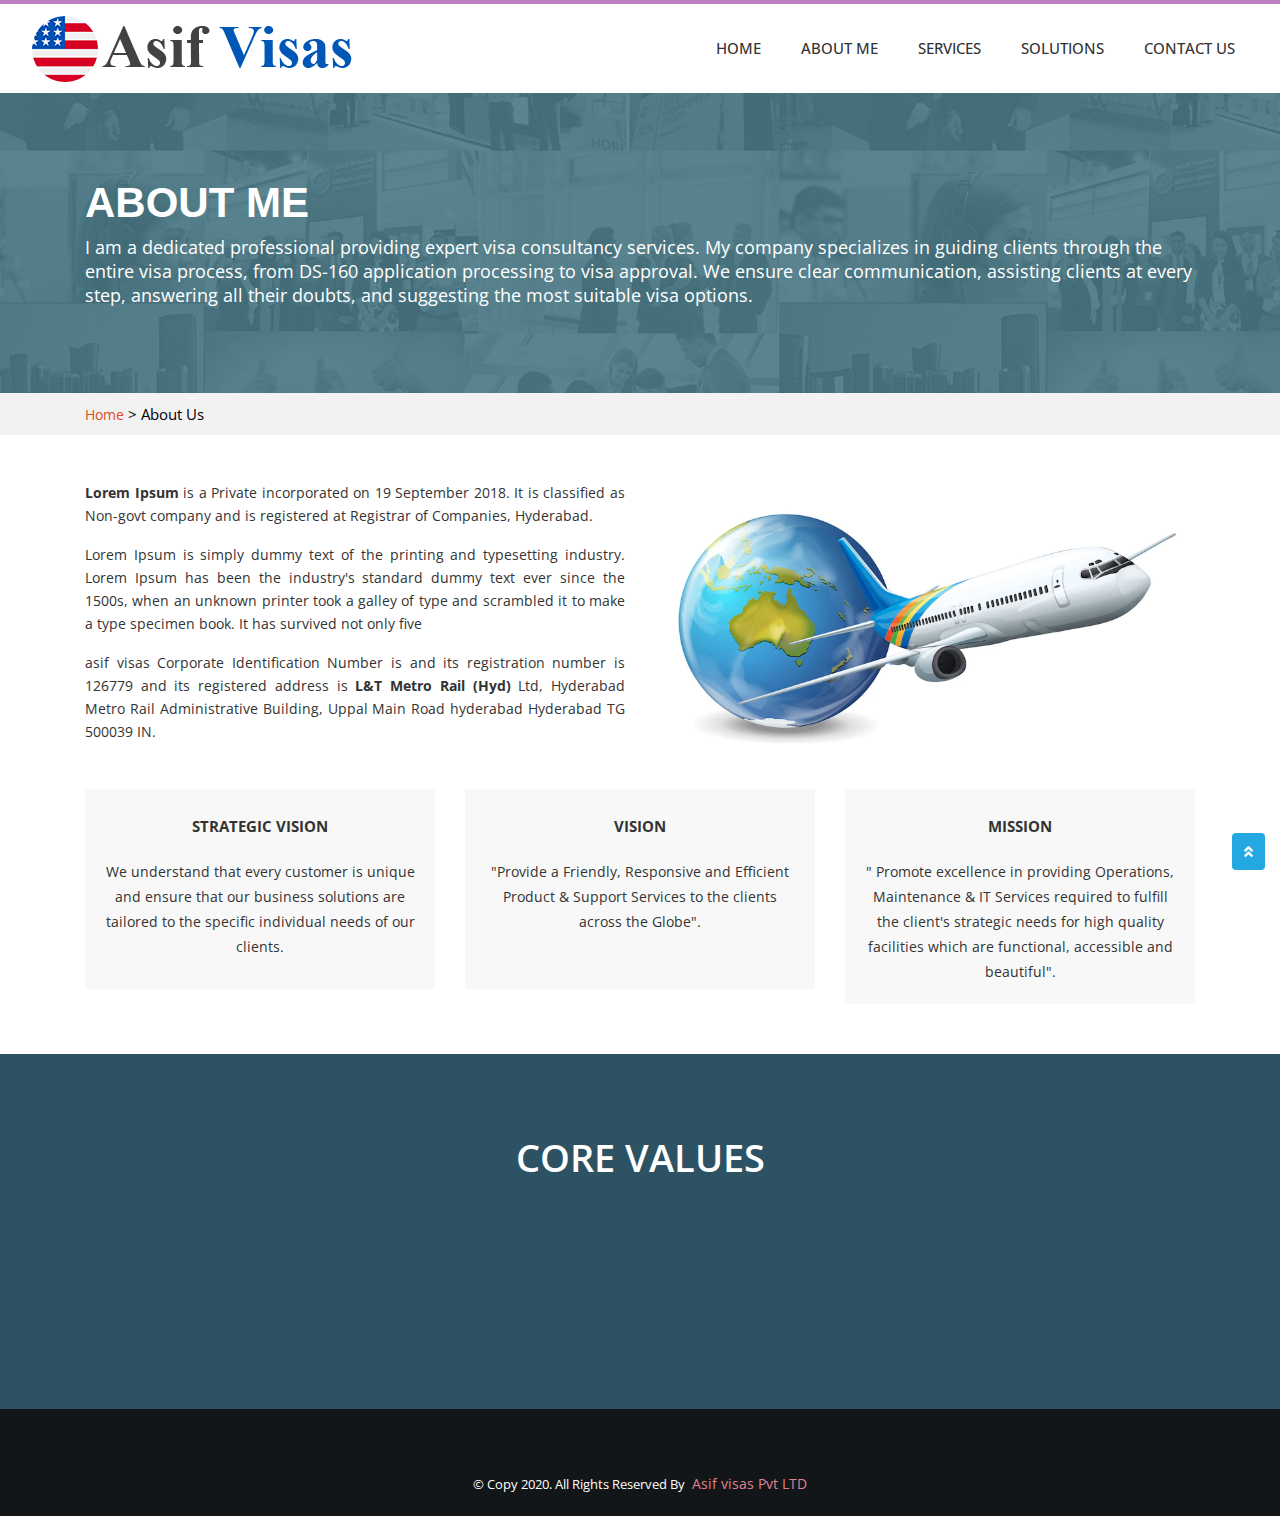
==== aboutus.html @ 4bc48db0 "asif website changes" ====
﻿<!DOCTYPE html >
<html >
<head>
<meta http-equiv="Content-Type" content="text/html; charset=utf-8" />
    <meta name="viewport" content="width=device-width, maximum-scale=1, initial-scale=1, user-scalable=0">
    <meta name="keywords" content="">
    <meta name="description" content="">
    <title>Asif Visas Pvt LTD </title>
    <!--Favicon-->
    <link rel="shortcut icon" href="images/favicon.ico" type="image/x-icon">
    <link rel="icon" href="images/favicon.ico" type="image/x-icon">
    <!--Google Font-->

    <link href="https://fonts.googleapis.com/css?family=Open+Sans" rel="stylesheet">
    <!--Bootstrap CSS-->
    <link rel="stylesheet" type="text/css" href="css/bootstrap.css">
    <!--Owl Carousel CSS-->
    <link rel="stylesheet" type="text/css" href="css/owl.carousel.min.css">
    <!--Slick CSS-->
    <link rel="stylesheet" type="text/css" href="css/slick.css">
    <!--Animation CSS-->
    <link rel="stylesheet" type="text/css" href="css/animate.css">
    <!--Font Awesome CSS-->
    <link rel="stylesheet" type="text/css" href="css/fontawesome-all.min.css">
    <!--Main CSS-->
    <link rel="stylesheet" type="text/css" href="css/style.css">
    <!--Responsive CSS-->
    <link rel="stylesheet" type="text/css" href="css/responsive.css">
    
    
    <link rel="stylesheet" type="text/css" href="owl-carousel/owl.carousel.css">
     <link rel="stylesheet" type="text/css" href="owl-carousel/owl.theme.css">
     <link rel="stylesheet" type="text/css" href="owl-carousel/owl.transitions.css">
    <style>
	#header {
    position: static;
    background-color: #37555f;
    
}
.main_navbar{
	 position: static;
	 margin-top:0px;
}
	</style>
    
</head>

<body>
<div class="floating-wpp"></div>
<div id="body-wrapper"><div id="top"></div>
        <!--Start Header-->
        <header id="header">
           
            <!--Start Main Menu-->
            <div class="main_navbar">   
            <!-- MAIN NAVBAR -->
                <nav class="navbar navbar-expand-lg  navbar-dark">
                    <div class="container-fluid">
                        <a class="navbar-brand logo-sticky font-600" href="index.html"><img src="images/logo.png" alt="Shellinfo Global Digital" /></a>
                        <button class="navbar-toggler collapsed" data-toggle="collapse" data-target="#navbarNav" aria-expanded="false"><span class="navbar-toggler-icon"></span></button>
                        <div class="navbar-collapse collapse" id="navbarNav" style="">
                            <ul class="navbar-nav ml-auto" id="nav">
                                <li class="nav-item">
                                       <a class="nav-link js-scroll-trigger " href="index.html">Home</a>
                                   </li>
                                   <li class="nav-item">
                                    <a class="nav-link js-scroll-trigger" href="aboutus.html">About Me</a>
                                    </li>
                                  
                               </li>
                                   <li class="nav-item">
                                       <a class="nav-link js-scroll-trigger " href="services.html">Services</a>
                                   </li>
                                
                                   <li class="nav-item">
                                       <a class="nav-link js-scroll-trigger " href="index.html#Solutions">Solutions</a>
                                   </li>
                                   <li class="nav-item">
                                    <a class="nav-link js-scroll-trigger" href="contactus.html">Contact Us</a>
                                    </li>
                               </ul>
                        </div>
                    </div>
                </nav>
            </div>
            <!--End Main Menu-->

        </header>
        <!--End Header-->

        <!--Start Banner Section-->
        <div class="innerHeading">
    	<div class="container">
        	<h1>About Me</h1>
            I am a dedicated professional providing expert visa consultancy services. My company specializes in guiding clients through the entire visa process, from DS-160 application processing to visa approval. We ensure clear communication, assisting clients at every step, answering all their doubts, and suggesting the most suitable visa options.
        </div>
    </div>
        <!--End Banner Section-->
        
        
        <div class="bradcrumb">
        <div class="container clearfix">
            <div class="lft"><a href="#">Home</a> <span>&gt;</span> About Us</div>
                    </div>
    </div>
    
        <section id="about123" >
            <!--Start Container-->
            <div class="container">
                <!--Start Row-->
                
                <div class="row">
                
                
                  <!--Start About Image-->
                    <div class="col-lg-6  wow fadeInLeft animated" style="visibility: visible;">
                    <div class="aboutcontent">
                            <p> <strong>Lorem Ipsum</strong> is a Private incorporated on 19 September 2018. It is classified as Non-govt company and is registered at Registrar of Companies, Hyderabad. </p>
                            
                            <p>Lorem Ipsum is simply dummy text of the printing and typesetting industry. Lorem Ipsum has been the industry's standard dummy text ever since the 1500s, when an unknown printer took a galley of type and scrambled it to make a type specimen book. It has survived not only five</p>
<p>
asif visas Corporate Identification Number is and its registration number is 126779 and its registered address is <strong>L&T Metro Rail (Hyd)</strong> Ltd, Hyderabad Metro Rail Administrative Building, Uppal Main Road hyderabad Hyderabad TG 500039 IN. </p>

                        </div>
                        
                        
                    </div>
                    <!--End About Image-->
                 <div class="col-lg-6" >
                    <div class="about-img">
                        <img src="images/usa-visas.png" class="img-fluid" alt="Image" style="margin-top:18px;">
                    </div>
                </div>
                
                </div>
                <!--End Row-->
                 
                
            </div>
            <!--End Container-->
            <div class="container">
            <div class="row">
                <!--Start Service Single-->
                
                <div class="col-sm-6 col-lg-4 col-md-4 wow fadeInDown animated" data-wow-delay="0.2s" style="visibility: visible;-webkit-animation-delay: 0.2s; -moz-animation-delay: 0.2s; animation-delay: 0.2s;">
                   <a href="#"> <div class="service-single moduleLetf aboutSingle">
                        <h3 class="p-color1 ">Strategic vision</h3>
                          <p>We understand that every customer is unique and ensure that our business solutions are tailored to the specific individual needs of our clients.</p>
                    </div></a>
                </div>

                
                <!--End Service Single-->
                <div class="col-sm-6 col-lg-4 col-md-4 wow fadeInDown animated" data-wow-delay="0.4s" style="visibility: visible;-webkit-animation-delay: 0.4s; -moz-animation-delay: 0.4s; animation-delay: 0.4s;">
                   <a href="#"> <div class="service-single moduleLetf aboutSingle">
                        <h3 class="p-color1 ">Vision </h3>
                      <p>"Provide a Friendly, Responsive and Efficient Product & Support Services to the clients across the Globe".</p>
                    </div></a>
                </div>
                
                

                <!--Start Service Single-->
                <div class="col-sm-12 col-lg-4 col-md-4 wow fadeInDown animated" data-wow-delay="0.4s" style="visibility: visible;-webkit-animation-delay: 0.4s; -moz-animation-delay: 0.4s; animation-delay: 0.4s;">
                   <a href="#"> <div class="service-single moduleLetf aboutSingle">
                        <h3 class="p-color1 " style="text-align: center;">Mission </h3>
                         <p style="text-align: center;">" Promote excellence in providing Operations, Maintenance & IT Services required to fulfill the client's strategic needs for high quality facilities which are functional, accessible and beautiful".</p>
                    </div></a>
                </div>
                <!--End Service Single-->
            <!--Start Row--> 

                <!--Start About Content-->

            </div>
        </div>
        </section>
        <section id="counter" class="bg-cover position-relative">
            <div class="overlay"></div>
            <!--Start Container-->
            <div class="container">
                <!--Start Counter Row-->
                <div class="row">
                <div class="col-lg-12 heading text-center ">
                <h2 style="color:#FFF;" class="color-white"> Core Values</h2>
                </div>
                    <!--Start Counter Single-->
                    <div class="col-lg-3 col-md-6 wow fadeInUp animated animated" data-wow-delay=".2s" style="visibility: visible;-webkit-animation-delay: .2s; -moz-animation-delay: .2s; animation-delay: .2s;">
                        <div class="counter-single text-center">
                            <h2 class="color-white2">Caring</h2>
                            <h6 class="">We value each individual and strive to exceed our customer expectations.</h6>
                        </div>
                    </div>
                    <!--End Counter Single-->
    
                    <!--Start Counter Single-->
                    <div class="col-lg-3 col-md-6 wow fadeInUp animated animated" data-wow-delay=".4s" style="visibility: visible;-webkit-animation-delay: .4s; -moz-animation-delay: .4s; animation-delay: .4s;">
                        <div class="counter-single text-center">
                            <h2 class="color-white2">Integrity</h2>
                            <h6 class="">We earn and uphold the trust and confidence of others in us.</h6>
                        </div>
                    </div>
                    <!--End Counter Single-->
    
                    <!--Start Counter Single-->
                    <div class="col-lg-3 col-md-6 wow fadeInUp animated animated" data-wow-delay=".6s" style="visibility: visible;-webkit-animation-delay: .6s; -moz-animation-delay: .6s; animation-delay: .6s;">
                        <div class="counter-single text-center">
                            <h2 class="color-white2">Team Work</h2>
                            <h6 class="">We work as a team and with our partners to achieve common goals.</h6>
                        </div>
                    </div>
                    <!--End Counter Single-->
    
                    <!--Start Counter Single-->
                    <div class="col-lg-3 col-md-6 wow fadeInUp animated animated" data-wow-delay=".8s" style="visibility: visible;-webkit-animation-delay: .8s; -moz-animation-delay: .8s; animation-delay: .8s;">
                        <div class="counter-single text-center">
                            <h2 class="color-white2">Innovation</h2>
                            <h6 class="">We constantly pursue new ideas and creative solutions.</h6>
                        </div>
                    </div>
                    <!--End Counter Single-->
                </div>
                <!--End Counter Row-->
            </div>
            <!--End Container-->
        </section>
        
      <!--Start Footer-->
      <footer>
        <!--Start Footer Top-->
        <div class="footer-top">
            <!--Start Container-->
            <div class="container">
                <!--Start Row-->
            <!--Start Footer Links-->
            <div class="footer-links wow fadeInUp animated" data-wow-delay=".4s" style="visibility: visible;-webkit-animation-delay: .4s; -moz-animation-delay: .4s; animation-delay: .4s;">
                <ul>
                    <li ><a href="index.html">Home</a></li>
                     <li > <a  href="aboutus.html">About Us</a></li>
                     <li ><a  href="services.html">Services</a></li>
                     <li><a href="automated-fare-collection-m720.html">Products</a></li>
                     <li ><a href="Insurance-Paa-Middleware.html">Insurance</a></li>  
                     <li ><a  href="index.html#Solutions">Solutions</a></li>
                     <li ><a href="contactus.html">Contact Us</a></li>
                </ul>
           </div>
           <!--End Footer Links-->
           <p class="color-white text-center"> © Copy 2020. All Rights Reserved By <a class="p-color" href="#">&nbsp;Asif visas Pvt LTD</a></p>
                <!--End Row-->
            </div>
            <!--End Container-->
        </div>
        <!--End Footer Top-->


        <!--Start Click To Top-->
        <div class="click-to-top">
            <a href="aboutus.html#body-wrapper" class="js-scroll-trigger"><i class="fas fa-angle-double-up"></i></a>
        </div>
        <!--End Click To Top-->
    </footer>
    </div>
    
    
    
    <!--jQuery JS-->
    <script src="js/jquery-min.js"></script>
    <!--Custom Google Map JS-->
    <script src="js/map-scripts.js"></script>
    <!--WOW Js-->
    <script src="js/wow.js"></script> 
    <!--Slick Js-->
    <script src="js/slick.min.js"></script>
    <!--Counter JS-->
    <script src="js/waypoints.js"></script>
    <script src="js/counterup.min.js"></script>
    <!--Bootstrap JS-->
    <script src="js/bootstrap.min.js"></script>
    <!--Magnic PopUp JS-->
    <script src="js/jquery.magnific-popup.min.js"></script>
    <script src="js/mixitup.min.js"></script>
    <!--Owl Carousel JS-->
    <script src="js/owl.carousel.min.js"></script>
    <!--Jquery Easing Js -->
    <script src="js/jquery.easing.js"></script>
    
    <!--Scrolly JS-->
    <script src="js/scrolly.js"></script>
    <!--Ajax Contact JS-->
    <script src="js/ajax-contact-form.js"></script>
    <!--Main JS-->
    <script src="js/custom.js"></script>
    <script src="owl-carousel/owl.carousel.js"></script>
    <script src="owl-carousel/owl.carousel.min.js"></script>
    <link rel="stylesheet" href="whatsapp/floating-wpp.css">
    <script type="text/javascript" src="whatsapp/floating-wpp.js"></script>


    
    
<script type="text/javascript">
	    $(document).ready(function (){
            Scrolly.init( 
            	{ 
            		"selector" : "scrolly",
            		"speed"    : 1000,

            	} 
            ); 
			
			
			
			
			
$("#sidbanner").owlCarousel({
items: 1,
  itemsDesktop : [1000,1], // 2 items between 1000px and 901px
  itemsDesktopSmall : [900,1], // betweem 900px and 601px
  itemsTablet: [700,1], // 2 items between 600 and 480
  itemsMobile : [479,1] , // 1 item between 479 and 0
  navigation: false,
  lazyLoad: true,
  pagination: false,
  scrollPerPage : false,
  autoPlay: true,
 
      // "singleItem:true" is a shortcut for:
       //items : 2, 
      //itemsDesktop : false,
      //itemsDesktopSmall : true,
      //itemsTablet: true,
      //itemsMobile : true,
 
  });
			
			
        });
		
		
	</script>
</body>
</html>
---- css/style.css ----
/*-------------------------------------------------------------------------------------
    Default CSS
---------------------------------------------------------------------------------------*/

html,
body {
    width: 100%;
    height: 100%;
    margin: 0;
    padding: 0;

}

body {
    font-family: 'Open Sans', sans-serif;
    font-weight: 400;
    color: #373737;
    position: relative
}

#body-wraper {
    overflow-x: hidden;
}

ul {
    list-style: none;
    margin: 0;
    padding: 0
}

a,
a:visited,
a:focus,
a:active,
a:hover {
    
    text-decoration: none;
    outline: none;
}

a,
button {
    -webkit-transition: 0.3s;
    transition: 0.3s
}

a {
    color: #2c3e50;
    font-size: 14px
}
li.nav-item a {
    font-size: 15px;
}
.dropdown-toggle::after{
    color: #a9a1a1;
}
.isLinks li {
    margin-bottom: 7px;
    margin-left: 15px;
}
h1,
h2,
h3,
h4,
h5,
h6,
h1,
.h1,
.h2,
.h3 {
    font-weight: 400
}

h1 {
    font-size: 50px;
    line-height: 60px;
}

h2 {
    font-size: 36px;
    line-height: 46px
}

h3 {
    font-size: 24px;
    line-height: 34px
}

h4 {
    font-size: 18px;
    line-height: 25px;
}

h5 {
    font-size: 18px;
    line-height: 28px
}

h6 {
    font-size: 16px;
    line-height: 26px
}

p {
    font-size: 14px;
    color: #333;
    line-height: 23px;
}
p {
    margin-top: 1rem;
    margin-bottom: 0;
}

blockquote {
    color: #777
}

.font-700 {
    font-weight: 700
}

.font-600 {
    font-weight: 600
}

.font-500 {
    font-weight: 500
}

.text-uppercase {
    text-transform: uppercase;
}

.bg-gray {
    background-color: #0c0c0c;
}
.bg-gray2 {
    background-color: #FFF;
    padding: 40px 0px;
}
.about-img{
    background: #FFF;
    margin-top: 10px;
}
.textService{
    font-size: 16px;
    line-height: 35px;
}
.facepadding{
padding: 40px 0px;
}

.service-single.moduleLetf.aboutSingle {
    background: #f8f8f8;
    padding-bottom: 60px;
    padding: 20px !important;
    min-height: 200px;
    
}
.service-single.moduleLetf.aboutSingle p{
    text-align: center;
}
img.imgS {
    width: auto !important;
}
.color-white {
    color: #fff;
}

.color-gray {
    color: #6b6b6b;
}
p.color-white.text-center {
    FONT-SIZE: 13px;
}
.p-color {
    color: #e08192;
    text-decoration:none;
}
a.p-color:hover {
    color: #eaa6b2;
    text-decoration: underline;
}

.p-color1 {
    color: #514e48;
    font-weight: bold;
}
.overlay {
    position: absolute;
    left: 0;
    top: 0;
    width: 100%;
    height: 100%;
   background-color: rgba(0, 0, 0, 0.39);
}

.position-relative {
    position: relative
}

.bg-cover {
    background-repeat: no-repeat;
    background-size: cover;
    background-position: center center
}
.navbar.navbar-expand-lg.navbar-dark {
    padding: 0px;
    margin: 0px;
}
.windowbody {
    margin-top: 15px;
}
.headerWindow {
    border-bottom: 1px solid #333;
    text-align: center;
    padding: 12px 0;
}
.fancyWindow {
    width: 800px;
}

.fancybox-skin {
    position: relative;
    background: #FFF;
    color: #444;
    text-shadow: none;
    -webkit-border-radius: 4px;
    -moz-border-radius: 4px;
    border-radius: 4px;
    padding: 0px!important;
}
.windowfooter {
    background-color: #000;
    color: #FFF;
    text-align: center;
    margin-top: 10px;
    padding: 10px 7px;
    float: left;
}
.form-control {
    border: 1px solid #e2e2e2;
    -webkit-box-shadow: 0 0px 0px rgba(0, 0, 0, 0) inset;
    box-shadow: 0 0px 0px rgba(0, 0, 0, 0) inset;
    border-radius: 2px;
	margin-bottom:30px;
	height:50px;
}
.infraBox img {
    float: none;
    border: 1px solid #CCC;
    padding: 2px;
    margin: 5px;
    width: 100%;
    height: auto;
}
.infraBox {
    width: 100%;
    text-align: left;
    display: block;
    float: left;
    padding-bottom: 20px;
}
.infraBox h2 {
    font-weight: 400;
    font-style: normal;
    color: #885c3f;
    font-size: 22px;
    text-align: left;
    margin-top: 0px;
    text-transform: none;
    margin-bottom: 10px;
}
.serviceBox{
border:1px solid #CCC;
margin-bottom:40px;
}
.boxLeft img {
    padding: 30px;
}
.paddingServices{
	padding:0px 40px;
}
.boxLeft{
text-align: center;
    display: flex;
    align-items: center;
    background: center;
    justify-content: center;
}
.serviceTech{
padding:40px;
}
.serviceTech .p-color1{
color:#FFF;
}
.serviceTech p{
color:#FFF;
}
#btnSend {
    width: 100%;
    height: 60px;
    font-size: 16px;
    text-transform: uppercase;
    font-weight: 600;
    color: #fff;
    background-color: #23a8e1;
	cursor:pointer;
}
#btnSend:hover{
	 background-color: #f9b516;
}

#frmEmail {
    margin-top: 60px;
}
textarea {
    height: 200px !important;
}
.btn{
    padding: 10px 50px;
    border-radius: 2px;
}
.btn-primary{
    color: #fff !important;
    border-color: #0a89ff;
    background-color: #0a89ff;
}
.btn-primary:hover {
    border-color: #0a89ff !important;
    background-color: #2596ff !important;
    color: #ffffff !important;
}
.btn-outline-primary:hover{
    color: #fff !important;
}

.fix {
    overflow: hidden
}

.m-0 {
    margin: 0
}

.p-0 {
    padding: 0
}

.dp-table {
    display: table;
    width: 100%;
    height: 100%
}

.tbl-cell {
    display: table-cell;
    vertical-align: middle
}

.full-height {
    height: 100vh
}

.inner-height {
    height: 30vh
}

.float-left {
    float: left
}

.float-right {
    float: right
}


/*-------------------------------------------------------------------------------------
    Preloader
---------------------------------------------------------------------------------------*/

#preloader {
    background-color: #0a89ff;
    height: 100%;
    left: 0;
    position: fixed;
    top: 0;
    width: 100%;
    z-index: 9999999;
}

#preloader .spinner {;
  margin: 300px auto;
  width: 50px;
  height: 40px;
  text-align: center;
  font-size: 10px;
}

.spinner > div {
  background-color: #fff;
  height: 100%;
  width: 6px;
  display: inline-block;
  
  -webkit-animation: sk-stretchdelay 1.2s infinite ease-in-out;
  animation: sk-stretchdelay 1.2s infinite ease-in-out;
}

.spinner .rect2 {
  -webkit-animation-delay: -1.1s;
  animation-delay: -1.1s;
}

.spinner .rect3 {
  -webkit-animation-delay: -1.0s;
  animation-delay: -1.0s;
}

.spinner .rect4 {
  -webkit-animation-delay: -0.9s;
  animation-delay: -0.9s;
}

.spinner .rect5 {
  -webkit-animation-delay: -0.8s;
  animation-delay: -0.8s;
}

@-webkit-keyframes sk-stretchdelay {
  0%, 40%, 100% { -webkit-transform: scaleY(0.4) }  
  20% { -webkit-transform: scaleY(1.0) }
}

@keyframes sk-stretchdelay {
  0%, 40%, 100% { 
    transform: scaleY(0.4);
    -webkit-transform: scaleY(0.4);
  }  20% { 
    transform: scaleY(1.0);
    -webkit-transform: scaleY(1.0);
  }
}

/*-------------------------------------------------------------------------------------
    Header
---------------------------------------------------------------------------------------*/

#header {
    position: static;
    left: 0;
    top: 0;
    width: 100%;
    -webkit-transition: 0.3s;
    transition: 0.3s;
    z-index: 9;
    background-color: #FFF;
    border-top: 4px solid #bf7dc1;
	
}

.header-top {
    padding: 15px 0;
	border-bottom: 1px solid #CCC;
	background:#F9F9F9;
}

.header-contact-info ul li {
    display: inline-block;
    color: #333;
    font-size: 15px;
    font-weight: 500;
    margin-right: 15px;
}

.header-contact-info ul li i {
    color: #b04053;
    margin-right: 4px;
}

.header-social ul li {
    display: inline-block;
}

.header-social li a {
    display: block;
    color: #333;
    padding: 0 4px;
}

.header-social li span {
    font-weight: 500;
    color: #b04053;
}


.main_navbar{
   background: #FFF !important;
    left: 0;
    position: static;
    width: 100%;
    z-index: 99;
    top: 0;
    padding: 5px 10px;
   margin-top: 0px;
    -webkit-transition: all 400ms linear 0s;
  -o-transition: all 400ms linear 0s;
  transition: all 400ms linear 0s;
}
.sticky .navbar-dark .navbar-nav .nav-link{
color:#333;
}
li.nav-item.dropdown:hover>div{
    display:block;
    margin: 0px;
	border-radius:0px;
    width:300px;
    left: -60px;
	z-index:999;
	padding: 15px 5px;
	border-top: 2px solid #bf7dc1;
    box-shadow: 0px;
    border: 2px 0px 0px 0px;
}
.submenu2{
    display: block;
}
.submenu2 .dropdown-item{
    padding-left: 30px;
}
.dropdown-menu.submenu2 {
    padding: 0px;
    margin: 0px;
}
.submenu2 .dropdown-item {
    padding-left: 52px;
    padding-top: 0px;
}
.main_navbar.sticky {
border-bottom: 1px solid #CCC;
background: #F9F9F9 !important;
    box-shadow: 0 -1px 10px rgba(193, 174, 174, 0.1);
    -webkit-box-shadow: 0 -1px 10px rgba(193, 174, 174, 0.1);
    min-height: 72px;
    width: 100%;
    position: fixed;
    top: 0;
    margin-top: 0;
    z-index: 99;
    -webkit-transition: all 400ms linear 0s;
  -o-transition: all 400ms linear 0s;
  transition: all 400ms linear 0s;
}
a.dropdown-item {
    line-height: 25px;
    text-transform: uppercase;
}
.img2{
    width: 100%;
}
.navbar-dark .navbar-nav .nav-link {
    color: #333;
    padding: 10px 20px;
    text-transform: uppercase;
    font-weight: 500;
}

.navbar-dark .navbar-nav .nav-link:hover {
    color: #d01a39;
    font-weight: bold;
}
.dropdown-item:hover, .dropdown-item:focus{
    background-color:none !important;
    color: #d01a39;
    font-weight: bold;
    background: none !important;
}
.navbar-nav .nav-link.active{
    color: #d01a39 !important;
    font-weight: bold;
}
a.nav-link.js-scroll-trigger.active{
    color: #d01a39 !important;
    font-weight: bold;
}

.navbar-toggler{
	background-color:#669eb3;
}
.navbar-toggler-icon{
	width: 1.2em;
height: 1.2em;
}
.navbar-dark .navbar-nav .nav-link:focus {
    color: #333;
}
.innerHeading {
    background: url(../images/service_tbg.jpg) no-repeat center;
        background-size: auto;
    background-size: cover !important;
    color: #fff;
    padding: 40px 0 40px 0;
    font-size: 18px;
    font-weight: 400;
    min-height: 300px;
    display: -webkit-flex;
    display: flex;
    -webkit-flex-wrap: wrap;
    flex-wrap: wrap;
    -webkit-align-items: center;
    align-items: left;
    line-height: normal;
}

.innerHeading h1 {
    font-size: 42px;
    font-family: sans-serif;
    font-weight:bold;
    text-transform: uppercase;
    line-height: normal;
	text-align:left;
}

.custHeading {
    background: url(../images/Automated-Fare-Collection-afc.jpg) no-repeat center;
    background-size: auto;
    background-size: cover !important;
    color: #fff;
    padding: 40px 0 40px 0;
    font-size: 18px;
    font-weight: 400;
    min-height: 320px;
    display: -webkit-flex;
    display: flex;
    -webkit-flex-wrap: wrap;
    flex-wrap: wrap;
    -webkit-align-items: center;
    align-items: left;
    line-height: normal;
}
.custHeading h1::after {
    content: '';
    width: 120px;
    height: 1px;
    background: #fff;
    position: absolute;
    bottom: 35px;
    left: 50%;
    margin-left: -60px;
}
.custHeading h1::after {
    content: '';
    width: 120px;
    height: 1px;
    background: #fff;
    position: absolute;
    bottom: 35px;
    left: 50%;
    margin-left: -60px;
}
.custHeading h1 {
    font-size: 42px;
    font-family: sans-serif;
    font-weight:bold;
    text-transform: uppercase;
    line-height: normal;
	text-align:left;
}


.insuranceHeading {
    background: url(../images/insurance_Banner.jpg) no-repeat center;
    background-size: auto;
    background-size: cover !important;
    color: #fff;
    padding: 40px 0 40px 0;
    font-size: 18px;
    font-weight: 400;
    min-height: 320px;
    display: -webkit-flex;
    display: flex;
    -webkit-flex-wrap: wrap;
    flex-wrap: wrap;
    -webkit-align-items: center;
    align-items: left;
    line-height: normal;
}

.insuranceHeading h1 {
    font-size: 42px;
    font-family: sans-serif;
    font-weight:bold;
    text-transform: uppercase;
    line-height: normal;
	text-align:left;
}



.nav-tabs {
    border-bottom: 1px solid #ddd;
}
.nav-tabs>li {
    float: left;
    margin-bottom: -1px;
}
.nav-tabs>li.active>a, .nav-tabs>li.active>a:focus, .nav-tabs>li.active>a:hover {
    color: #555;
    cursor: default;
    background-color: #fff;
    border: 1px solid #ddd;
    border-bottom-color: transparent;
}
.nav-tabs>li>a {
    margin-right: 2px;
    line-height: 1.42857143;
    border: 1px solid transparent;
    border-radius: 4px 4px 0 0;
}
.nav>li>a {
    position: relative;
    display: block;
    padding: 10px 15px;
}
.nav>li {
    position: relative;
    display: block;
}
.bradcrumb {
    background: #f2f2f2;
    height: 42px;
}
.bradcrumb .lft {
    float: left;
    padding: 10px 0 0 0;
    font-size: 15px;
    color: #000;
}
.bradcrumb .lft a {
    color: #e14a25;
}
.botPad20 {
    padding-bottom: 20px;
}
.menuLinks ul li:first-child {
    border: none;
}
.menuLinks ul li {
background:#d9ecff;
    padding:10px;
    margin-bottom:5px;
}
.menuLinks ul li a {
    color: #564e56;
    display: block;
    background: url(../images/pluse_icon.png) no-repeat 0 6px;
    padding-left:20px;
    font-weight: bold;
    font-size: 15px;
}
/*-------------------------------------------------------------------------------------
    Image Banner
---------------------------------------------------------------------------------------*/

#main-banner {
    background-image: url(../images/artificial-intelligence.jpg);
    background-position: top;
}

.caption-content {
    padding: 2% 25% 0
}

.caption-content p{
    margin: auto;
    max-width: 700px;
    line-height: 1.6;
    font-size: 15px;
    font-weight: 300;
    opacity: 0.8;
}
.enquieryform .checkbox label input {
    margin-right: 13px;
	height: auto;
	
}
.enquieryform .checkbox label{
	color:#777777;
	font-size:14px;
}
.enquieryform .checkbox {
    display: inline-block;
}

 /*-------------------------------------------------------------------------------------
    Image Banner
---------------------------------------------------------------------------------------*/

#inner-banner {
    background-image: url(../images/canarywharfblue1.jpg);
}
#inner-about {
    background-image: url(../images/about-banner.jpg);
}

.caption-content3 {
	padding-top:80px;
}

.caption-content3 p{
    margin: auto;
    max-width: 700px;
    line-height: 1.6;
    font-size: 15px;
    font-weight: 300;
    opacity: 0.8;
}
 .aboutList{
	 list-style:square;
	 padding-left:17px;
	 font-size: 15px;
	 
 }
  .aboutList li{
	  margin-bottom:5px;
  }

/*-------------------------------------------------------------------------------------
    Slider
---------------------------------------------------------------------------------------*/

/* Make the image fully responsive */
  .carousel-inner img {
      width: 100%;
  }

  .carousel-caption p{
    color: #fff;
    padding: 0 75px;
  }

.carousel-caption {
  bottom: 180px !important;
}

/*-------------------------------------------------------------------------------------
    Particles Effect
---------------------------------------------------------------------------------------*/

#particles {
    background-image: url(../images/banner-5.jpg);
}

#particles .caption-content {
    position: absolute;
}

#particles .caption-content .large-btn {
    z-index: 99
}

#particles canvas {
    position: relative;
}

/*-------------------------------------------------------------------------------------
    Animated Headline
---------------------------------------------------------------------------------------*/

#animated-headline {
    background-image: url(images/banner-5.jpg);
}


/*-------------------------------------------------------------------------------------
    Ripple Effect
---------------------------------------------------------------------------------------*/

#ripple-bg {
    background-image: url(images/banner-6.jpg);
    background-position: top
}

.ripple {
    background-color: rgba(0, 0, 0, 0.8);
    width: 100%;
    height: 100%
}


    #banner .item img{
        display: block;
        width: 100%;
        height: auto;
    }

#banner .owl-next {
    width: 24px;
    height: 45px;
    background: url(../images/ban_next_arrow.png);
    position: absolute;
    right: 30px;
    top: 50%;
    margin: -22px 0 0 0;
    overflow: hidden;
    text-indent: -300px;
    opacity: .7;
}

.banner2 .textBg {
   /* background: url(../images/banner2_bg.png) no-repeat left bottom; */
    width: 800px;
    height: 100%;
    position: absolute;
    left: 0;
    bottom: 0;
   padding: 90px 0 0 95px
}

#banner .owl-prev {
    width: 24px;
    height: 45px;
    background: url(../images/ban_prev_arrow.png);
    position: absolute;
    left: 30px;
    top: 50%;
    margin: -22px 0 0 0;
    overflow: hidden;
    text-indent: -300px;
    opacity: .7;
}
.bannerHd{
font-size: 50px;
color: #fff;
text-transform: uppercase;
padding-bottom: 10px;
font-family: 'Roboto Condensed', sans-serif;
font-weight: 700;
text-shadow: 2px 2px rgba(0,0,0,.3);
line-height: 55px;
}
.bannerTxt {
    font-size: 23px;
    color: #fff;
    padding-bottom: 30px;
    font-weight: 400;
    text-shadow: 0px 2px 10px rgba(0,0,0,.3);
}
a.readMoreBtn {
    display: inline-block;
    height: 50px;
    padding: 0 30px;
    border-radius: 2px;
    color: #FFF;
    line-height: 50px;
    font-family: 'Raleway', sans-serif;
    font-size: 18px;
    font-weight: normal;
}
.btnCov {
    border: 1px solid #FFF;
    float: left;
}
.homebtnCov {
    border: 1px solid #333;
    float: left;
}
a.readMoreBtn:hover {
    text-decoration: underline;
}
a.readMoreBtn2 {
    display: inline-block;
    height: 50px;
    padding: 0 30px;
    border-radius: 2px;
    color: #333;
    line-height: 50px;
    font-family: 'Raleway', sans-serif;
    font-size: 18px;
    font-weight: normal;
    text-decoration: none;
}
a.readMoreBtn2:hover{
    text-decoration: underline;
}

.owl-theme .owl-controls{
	margin-bottom:0px;
}
/*-------------------------------------------------------------------------------------
    Application module
---------------------------------------------------------------------------------------*/
.aboutBg{
	background: #fff url(../images/home_top_bg.jpg) no-repeat center bottom;
    background-size: auto;
background-size: cover;
padding: 30px 0 0 0;
text-align: center;
	
}
.container-width {
    max-width: 1170px;
    margin: 0 auto;
    clear: both;
}
.home-banner-container .home-banner {
    margin-top: 100px;
    text-align: center;
	margin-bottom:60px;
}

/*-------------------------------------------------------------------------------------
    Parallax Background
---------------------------------------------------------------------------------------*/

#parallax {
    background-image: url(images/banner-3.jpg);
    background-attachment: fixed;
    background-position: top
}

/*-------------------------------------------------------------------------------------
    Video Background
---------------------------------------------------------------------------------------*/

#video-background {
    background-color: #0a89ff
}

/*-------------------------------------------------------------------------------------
    Section Heading
---------------------------------------------------------------------------------------*/

.heading {
    margin: 0 0 20px;
}

.heading h2 {
    font-size: 38px;
    font-weight: 600;
    line-height: 46px;
    margin: 0 0 10px;
    color: rgb(203, 52, 43);
    text-transform: uppercase;
}

/*-------------------------------------------------------------------------------------
    About
---------------------------------------------------------------------------------------*/
#about123{
	margin:30px 0px;
	}
#about {
    padding: 80px 0px;
	margin-top:90px;
}

.about-content h2 {
    margin: 10px 0 15px;
       color: #FFF;
}
#corevalusBanner .owl-item img{
	width:auto !important;
}
.aboutBox{
padding: 2px;
margin-top: 20px;
min-height: 230px;
text-align:center;
margin-bottom:20px;
}
.aboutBox p{
	font-size:14px;
}
.aboutBox1{
	
padding: 5px;
margin-top: 0px;
min-height: 180px;
text-align:center;
margin-bottom:20px;
text-align:center;
}
.aboutBox1 p{
	font-size:14px;
	
}
.contactContent{
min-height: 600px;
}
.contactContent .aboutcontent, .contactContent .addressWindow{
margin-top: 40px;
margin-bottom: 40px;
}
.aboutcontent{
	font-size:14px;
	text-align:justify;
}
.aboutcontent h3{
    color: #d01a39 ;
    margin-top: 20px;
}
.TxtHeading{
	margin-top: 10px;
    text-align: left;
    color: #5a5858;
    font-weight: 600;
	margin-bottom: 20px;
	display:block;
}
#contact .form-control {
    background: #404040;
    border: none;
    border-radius: 2px;
    box-shadow: none;
    color: #FFFFFF;
    margin: 10px 0 10px 0;
    opacity: 0.9;
}
#contact input {
    height: 50px;
}
/*-------------------------------------------------------------------------------------
    Services
---------------------------------------------------------------------------------------*/
#services{
    padding: 80px 0 50px;
}
.service-single {
    background-color: #fff;
    padding: 25px 20px 25px;
    -webkit-transition: 0.3s;
    transition: 0.3s;
    margin-bottom: 20px;
    /*border: 1px dotted #e8e8e8;*/
}

/*.service-single:hover {
    -webkit-box-shadow: 0 0 20px rgba(144, 126, 125, 0.17);
    box-shadow: 0 0 20px rgba(144, 126, 125, 0.17);
    -webkit-transform: scale(1.05);
    transform: scale(1.05)
}*/

.service-single > img {
    color: #0a89ff;
    font-size: 50px;
    display: inline-block;
    margin-bottom: 25px;
    -webkit-transition: 0.3s;
    transition: 0.3s;
}
.aboutSingle{
    padding: 10px 0px !important;
}
div#sidbanner {
    padding: 12px 10px;
}
.avia_image img{
    width: 100%;
}
#appsStore{
	padding: 60px 0px;
}
.avia_image {
   width: 300px;
display: inline-block;
border: 1px solid #d01a39;

padding: 40px 20px;
background:#FFF;
}
.avia_image:hover{
border: 1px solid #b7aeae;
}
.singleHome:hover{
	
	box-shadow:none;
}
.singleHome{
padding: 10px 5px 10px;
margin-bottom: 15px;
 border: none;
}
.singleHome > img{
	float:left;
	margin-right:10px;
	margin-bottom:20px;
	background-color: #f4f4f4;
	
	border:1px solid #f4f4f4;
}
.singleHome p{
	margin-top: 0.5rem;
}


.singleWeb:hover{
	
	box-shadow:none;
}
.singleWeb{
padding: 10px 5px 10px;
margin-bottom: 15px;

}
.singleWeb > img{
	width:200px;
	margin-right:10px;
	margin-bottom:20px;
	
	
	
}
.singleWeb p{
	margin-top: 0.5rem;
}



.aboutSingle{
	min-height:350px;
}
.moduleLetf{
    min-height:180px;
    margin-top: 20px;
	
}
.moduleLetf a > img{
	float:left;
}
.moduleLetf > .p-color1{
	color: #333;
    font-size: 15px;
    text-transform: uppercase;
    font-weight:bold;
    text-align: center;
}
.service-single.moduleLetf p {
    text-align: left;
    line-height: 25px;
}
.p-color1 img{
	display:block;
	margin:auto;
	margin-bottom:20px;
}
.moduleLetf > .p-color1 img{
    display:block;
    border: 1px solid #CCC;
    width: 100%;
}
.moduleLetf a p{
	text-align:center;
}
#servicesW .SingleW{
	min-height:400px;
}

#servicesW .post-media.position-relative {
    margin-top: 15px;
}
#servicesW .service-single{
	min-height:422px;
}
#servicesW .post-details{
	padding:0px 0px;
}



.service-singleW {
    background-color: #fff;
padding: 20px 15px 10px;
    -webkit-transition: 0.3s;
    transition: 0.3s;
    margin-bottom: 30px;
   /* border: 1px dotted #e8e8e8;*/
	min-height: 215px;
}

.service-singleW:hover {
    box-shadow:none;
    transform:none;
}
.service-singleW p{
	text-align:justify;
}
.textQuotationText{
	width:800px;
	margin:auto;
	font-size:16px;
	margin-bottom:20px;
}

.textQuotation{
	width:600px;
	margin:auto;
	font-size:16px;
	font-style:italic;
}



/*-------------------------------------------------------------------------------------
    industries css
---------------------------------------------------------------------------------------*/
.industryBox {
    position: relative;
    overflow: hidden;
	
}
.home-banner-container{
	display:block;
	width:100%;
	
}
.industryBox:hover .industryBg {
    transform: scale(1.2);
    -moz-transform: scale(1.2);
    -webkit-transform: scale(1.2);
    -o-transform: scale(1.2);
    -ms-transform: scale(1.2);
}
.innerWindow{
	overflow:hidden;
}

.industryBg {background:url(../images/industry_bg.jpg) no-repeat center top; background-size:cover; position:absolute; left:0; top:0; width:100%; height:100%; transition:all 0.3s ease; -ms-transition:all 0.3s ease; -webkit-transition:all 0.3s ease; -o-transition:all 0.3s ease; -moz-transition:all 0.3s ease;}

.clearfix::before, .clearfix::after {
    content: '';
    display: block;
    height: 0;
    overflow: hidden;
}
.isHd {
    color: #fff;
    font-size: 28px;
    font-weight: normal;
    text-transform: uppercase;
    padding-bottom: 10px;
    margin-top: 30px;
}
.isTxt {
    color: #fff;
    font-size: 16px;
    font-weight: normal;
    line-height: 27px;
    padding-bottom: 20px;
    letter-spacing: 0.5px;
}
.isLinks {
    width: 100%;
    text-align: left;
    list-style-type:disc;
    color: #FFF;
    margin-bottom: 30px;
}
.isLinks li{
    float: left;
    width: 47%;
}
.isLinks li a {
    color: #fff;
    text-decoration: none;
    font-size: 15px;
}
.isLinks li a:hover{
    text-decoration: none;
}
.industryInner {
    width: 100%;
    padding: 30px 40px;
    text-align: center;
	position:relative;
}
.solutionInner {
    width: 100%;
    padding: 30px 40px;
    text-align: center;
    position: relative;
}
.solutiosBg {background:url(../images/solution_bg.jpg) no-repeat center top; background-size:cover; position:absolute; left:0; top:0; width:100%; height:100%; transition:all 0.3s ease; -ms-transition:all 0.3s ease; -webkit-transition:all 0.3s ease; -o-transition:all 0.3s ease; -moz-transition:all 0.3s ease;}
.solutionBox:hover .solutiosBg {transform:scale(1.2); -moz-transform:scale(1.2); -webkit-transform:scale(1.2); -o-transform:scale(1.2); -ms-transform:scale(1.2);}

.projectStat2 {
    background:url(../images/face-recognition-bg.jpg) no-repeat left;
    text-align: left;
}



.projectStat {
    background:#FFF;
    text-align: center;
    padding: 60px 0px;
}
.projectStat span {
    display: block;
    color: #333;
    font-size: 32px;
    text-transform: uppercase;
    font-weight: 700;
    padding-bottom: 15px;
}
.projectStat a {
    display: inline-block;
   
    font-size: 21px;
    color: #fff;
    
}


.productsWindow{
	margin:20px 0px;
	background-color:#F7F5F5;
	padding:30px;
}
.subtitle{
	font-size: 14px;
font-weight: 700;
line-height: 24px;
margin: 0 0 4px;
text-transform: uppercase;
display: block;
color: #979797;
text-align:center;
}
.minL{
	padding-left:0px;
	padding-right:0px;
}
.priceInner{
box-sizing: border-box;
padding-left: 15px;
padding-right: 15px;
width: 100%;
}
.productsWindow h3{
	font-size: 36px;
font-weight: 800;
line-height: 38px;
text-align:center;
margin-bottom:30px;
}
.vc_column-inner:hover{
	background-color:#23a8e1;
}
.vc_column-inner:hover .plan-top h3, .vc_column-inner:hover .plan-price{
	color:#FFF;
}
.vc_column-inner:hover .is_indicator .plan-features p{
	color:#FFF;
}
.vc_column-inner:hover .button_dp.small{
	background-color: #FFF !important;
	border:none;
}
.priceInner{
	box-sizing: border-box;
padding-left: 15px;
padding-right: 15px;
width: 100%;
}

.is_indicator .plan-features {
    padding-top: 45px;
}
.plan-top {
    position: relative;
}
.plan-top h3 {
    font-size: 18px;
    line-height: 26px;
    margin: 0;
    padding: 40px 0 10px 0;
    color: #fff;
    text-transform: uppercase !important;
    font-weight: 700;
    text-align: center;
    color: #333;
}
.plan-price {
    color: #00bcd5;
}
.plan-price {
    height: 100px;
    margin: 0 auto;
    font-size: 40px;
    font-weight: 600;
    color: #23a8e1;
    text-align: center;
    padding: 40px 0 0;
    letter-spacing: -1px;
    line-height: 36px;
}
.down_indicator {
    width: 0;
    height: 0;
    border-top: 25px solid transparent;
        border-top-color: transparent;
    border-left: 89px solid transparent;
        border-left-width: 89px;
    border-right: 89px solid transparent;
        border-right-width: 89px;
    position: absolute;
    bottom: -25px;
    left: -1px;
}
.plan-features .button-area {
    text-align: center;
    padding: 30px 0 10px;
	margin-bottom:30px;
}
.plan.highlighted .button_dp {
    background-color: transparent !important;
    border: 2px solid #23a8e1 !important;
}
.plan.highlighted .button_dp span {
    color: #23a8e1 !important;
}
.plan-currency, .period {
    font-size: 20px;
    font-weight: 400;
    line-height: 20px;
    vertical-align: super;
}
.vc_column-inner {
    background: #fff;
-webkit-transition: color .1s ease !important;
-moz-transition: color .1s ease !important;
-o-transition: color .1s ease !important;
-ms-transition: color .1s ease !important;
transition: color .1s ease !important;
overflow: hidden;
position: relative;
box-shadow: 0px 0px 0px 1px rgba(0, 0, 0, 0.10);
border-radius: 2px;
padding: 15px;
margin: 2px 0;
text-align:center;
}
.button_dp {
    white-space: nowrap;
    line-height: 1em;
    position: relative;
    outline: none;
    overflow: visible;
    cursor: pointer;
    -moz-user-select: none;
    -webkit-user-select: none;
    -khtml-user-select: none;
    user-select: none;
    -webkit-transition: all .2s ease-in-out;
    -moz-transition: all .2s ease-in-out;
    -o-transition: all .2s ease-in-out;
    -ms-transition: all .2s ease-in-out;
    transition: all .2s ease-in-out;
    background-color: #86AF49;
    border: 2px solid #86AF49;
    border-radius: 30px;
	padding:15px;
}

/*-------------------------------------------------------------------------------------
    Portfolio
---------------------------------------------------------------------------------------*/

#portfolios {
    padding: 80px 0 50px;
}
.control.btn{
    margin-bottom: 10px;
}
.portfolio-item{
    margin-bottom: 30px;
}
.portfolio-item h4{
	font-size: 17px;
line-height: 23px;
}
.shot-item {
  padding: 8px;
  border-radius: 4px;
  background: #f3f3f3;
}
.shot-item img {
  width: 100%;
}
.shot-item .overlay {
  display: block;
  position: relative;
}
.shot-item .overlay:before,
.shot-item .overlay:after {
  position: absolute;
  content: "";
  height: 30%;
  width: 30%;
  background: #0a89ff;
  opacity: 0;
  -webkit-transition: all 0.5s ease-in-out;
  transition: all 0.5s ease-in-out;
}
.shot-item .overlay:before {
  top: 0;
  left: 0;
  z-index: 1;
}
.shot-item .overlay:after {
  bottom: 0;
  right: 0;
  z-index: 1;
}
.shot-item:hover .overlay:before {
  height: 50%;
  width: 100%;
  opacity: 0.8;
}
.shot-item:hover .overlay:after {
  height: 50%;
  width: 100%;
  opacity: 0.8;
}
.overlay .item-icon {
  height: 48px;
  width: 48px;
  line-height: 48px;
  color: #fff;
  left: 50%;
  margin-left: -24px;
  margin-top: -24px;
  top: 50%;
  position: absolute;
  z-index: 2;
  visibility: hidden;
  opacity: 0;
  cursor: pointer;
  text-align: center;
  font-size: 20px;
  -webkit-transition: all 0.5s ease-in-out;
  -moz-transition: all 0.5s ease-in-out;
  transition: all 0.5s ease-in-out;
  border: 1px solid #ddd;
  border-radius: 4px;
}
.shot-item:hover .item-icon {
  visibility: visible;
  opacity: 1;
}
.controls{
    margin-bottom: 30px;
}


/*-------------------------------------------------------------------------------------
    Feature
---------------------------------------------------------------------------------------*/

#features {
    padding: 80px 0 50px;
}

.feature-single {
    padding: 30px 20px 30px;
    -webkit-transition: 0.3s;
    transition: 0.3s;
    margin: 0 0 30px;
    border: 1px dotted #e8e8e8;
}

.feature-single:hover {
    -webkit-box-shadow: 0 0 20px rgba(144, 126, 125, 0.17);
    box-shadow: 0 0 20px rgba(144, 126, 125, 0.17);
    -webkit-transform: scale(1.05);
    transform: scale(1.05)
}

.feature-single img {
    font-size: 50px;
    color: #0a89ff;
    display: inline-block;
    margin-bottom: 25px;
}
.Pricemodule{
    border: none;
    font-weight: 700;
    margin: 0;
    background-color: #ddd;
    padding: 10px 0 10px !important;
    text-align: center;
    border-bottom: 5px solid #999;
}
#pricing .table td{
	font-size: 14px;
    padding: 7px 7px;
}
#pricing .table-bordered th, .table-bordered td{
	
}
#pricing .table thead th{
	vertical-align:middle;
}
 
#pricing .table col:nth-child(odd) {
  background:red !important;
}


.Enquiryinfo{
background-color: #337ab7;
    color: #fff;
    display: inline-block;
    margin: 10px 0;
    border-radius: 4px;
    font-weight: 500;
    padding: 10px 20px;
    text-decoration: none;
	text-align:center;
}
	
#pricing .contact-now-button a{
		margin-top:6px;
		text-transform:uppercase;
	}

#pricing .table col:nth-child(even) {
  background:green;
}

.my_planTitle{
	    text-align: center;
    color: white;
	height:90px;
	font-size:16px;
}
.plan1{
background-color: #ddd;
  border-bottom: 5px solid #999;
  color:#000;
}

    
.plan2{
	     background: rgb(105,153,193);
    border-bottom: thick solid rgb(72,109,139);
}
.plan3{
	       background: rgb(134,162,77);
    border-bottom: thick solid rgb(108,131,62);

}
.plan4{
	    background: rgb(253,161,49);
    border-bottom: thick solid rgb(199,127,40);
}

	

   

/*-------------------------------------------------------------------------------------
    Call To Action
---------------------------------------------------------------------------------------*/

#contact-now {
    background-image: url(../images/count-area-bg.jpg);
    background-attachment: fixed;
    padding: 80px 0 80px
}
#contact-now  .overlay{
    opacity: 0.7;
    background: #000;
}

.contact-now-button{
    float: right;
}

.contact-now-button a {
    background-color: #0a89ff;
    color: #fff;
    font-weight: 500;
    padding: 12px 30px;
    display: inline-block;
    margin: 20px 0 0;
    border-radius: 2px;

}


/*-------------------------------------------------------------------------------------
    Why Choose Us
---------------------------------------------------------------------------------------*/
.internetdev ul {
    padding-left: 20px;
    list-style: disc;
    margin-bottom: 20px;
}

.internetdev ul li {
    font-weight: normal;
    margin-bottom: 7px;
    font-size: 16px;
    color: #FFF;
}
#why-us {
    padding: 80px 0 80px;
}

.why-us-content h2 {
    margin: 10px 0 15px;
}

.why-us-content p {
    margin: 15px 0 24px;
}
.why-us-features ul {
    padding-left: 20px;
    list-style: disc;
}

.why-us-features ul li {
    font-weight: normal;
    margin-bottom: 15px;
    font-size: 16px;
}
.minList ul li {
    margin-bottom: 10px;
}

.why-us-features ul li i {
    color: #0a89ff;
    display: inline-block;
    margin-right: 4px
}


.why-us-features span {
    width: 88%
}

.why-us-features .icon {
    width: 10%
}
.m710img img {
    height: auto;
    cursor: pointer;
    transition: all 0.6s;
    width: 100%;
}
.m710img img:hover {
    transform: scale(1.2);
}

/*-------------------------------------------------------------------------------------
    Newsletter
---------------------------------------------------------------------------------------*/
#newsletter{
    padding: 80px 0;
}
.newsletter-form input {
    height: 50px;
    padding-left: 20px;
}

.newsletter-btn button {
    width: 100%;
    height: 50px;
    border: 0;
    background-color: #0a89ff;
    color: #fff;
    font-weight: 500;
    font-size: 16px;
    border-radius: 2px;
}

/*-------------------------------------------------------------------------------------
    Pricing
---------------------------------------------------------------------------------------*/
#pricing{
    
}
.pricing-table-single {
    background-color: #fff;
    padding: 20px 0 40px;
    -webkit-transition: 0.3s;
    transition: 0.3s;
    margin-bottom: 30px;
	border:1px solid #DDD;
}

.pricing-table-single:hover {
    -webkit-box-shadow: 0 0 20px #e6f0fa;
    box-shadow: 0 0 20px #e6f0fa;
}

.table-title > h2{
    font-size: 30px;
}

.price-amount {
    padding: 15px 0 10px;
    background: #0a89ff;
}

.price-amount-inverse{
    padding: 15px 0 10px;
    background: #fff;
}

.price-amount h2 sub {
    font-size: 14px;
    font-weight: 500;
    color: #777;
}

.table-details{
    padding: 10px 0 10px;
}

.table-details ul li {
    display: block;
    padding: 8px 0;
    font-weight: 500;
    color: #777;
}

.table-btn {
    margin: 20px 0 0;
}

.table-btn a {
    display: inline-block;
    border: 2px solid #0a89ff;
    padding: 8px 40px;
    color: #0a89ff;
    font-weight: 500;
    border-radius: 2px;
}

.pricing-table-single:hover .table-btn a {
    color: #fff;
    background-color: #0a89ff
}

.pricing-table-single.popular {
    background-color: #0a89ff;
}

.pricing-table-single.popular:hover {
    -webkit-box-shadow: 0 0 50px #e6f0fa;
    box-shadow: 0 0 50px #e6f0fa;
}

.pricing-table-single.popular .price-amount h2 sub {
    color: #ddd;
}

.pricing-table-single.popular .table-details ul li {
    color: #fff;
}

.pricing-table-single.popular .table-btn a {
    border: 2px solid #fff;
    color: #fff;
}

.pricing-table-single.popular:hover .table-btn a {
    color: #0a89ff;
    background-color: #fff
}

.table-title{
    border-bottom: 1px solid #0a89ff;
}

.table-title1{
    border-bottom: 1px solid #fff;
}

/*-------------------------------------------------------------------------------------
    Counter
---------------------------------------------------------------------------------------*/

#counter {
    padding: 80px 0 50px;
    background-image: url(../images/counter-bg.jpg);
    background-position: top;
    background-attachment: fixed
}
#counter .overlay{
    opacity: 0.9;
    background: #153f52;
}
.counter-single{
    margin-bottom: 30px;
}
.counter-single i {
    font-size: 40px;
    display: inline-block;
    color: #0a89ff;
    margin-bottom: 20px;
}

.counter-single .icofont.icofont-cop-badge,
.counter-single .icofont.icofont-files {
    font-size: 30px;
}

.counter-single h6 {
    color: #eadada;
    margin: 5px 0 0;
}

/*-------------------------------------------------------------------------------------
    Team
---------------------------------------------------------------------------------------*/
#team{
    padding: 80px 0 50px;
}

.team-member-single {
    border: 1px solid #ddd;
    margin-bottom: 30px;
}
.team-member-single p{
    margin-top: 0;
}

.team-member-single:hover .member-social-icons {
    opacity: 1;
    visibility: visible;
    right: 0
}

.member-details {
    padding: 15px 0 15px;
    background-color: #885181
}

.member-social-icons {
    position: absolute;
    top: 0;
    right: -20px;
    background-color: #2c3e50;
    padding: 30px 20px;
    height: 100%;
    -webkit-transition: 0.3s;
    transition: 0.3s;
    opacity: 0;
}

.member-social-icons li a {
    display: block;
    font-size: 20px;
    padding: 10px 0;
    color: #fff
}

.member-social-icons li a:hover {
    color: #0a89ff
}

/* ==========================================================================
  ::12.  Testimonial Section Style
   ========================================================================== */
   #testimonial{
      padding: 80px 0px;  
   }

  .clients_testimonial_area .client-name > h5 {
    font-size: 22px;
    color: #343434;
    margin-bottom: 0px;
}

.clients_testimonial_area .star-icon > i {
    font-size: 18px;
    color: #f1b922;
}

.clients_testimonial_area .client-description > p {
    max-width: 1010px;
    margin: auto;
    margin-bottom: 15px;
    font-size: 15px;
}

.clients_testimonial_area .client > i {
    font-size: 30px;
    color: #343434;
    margin-bottom: 20px;
}

.clients_testimonial_area .client-name > p {
    color: #b5aec4;
}

.clients_testimonial_area ul>li{
    color: #f8f9fa;
}

.clients_testimonial_area .slick-dots {
    display: -moz-flex;
    display: -ms-flex;
    display: -o-flex;
    display: -webkit-box;
    display: -ms-flexbox;
    display: flex;
    -webkit-box-pack: center;
    -ms-flex-pack: center;
    justify-content: center
}

.clients_testimonial_area .slick-dots li button {
    width: 12px;
    height: 12px;
    text-indent: -999999999999999999999999px;
    border: 1px solid #a49fba;
    background-color: #fff;
    border-radius: 50%;
    margin: 5.5px;
    outline: none;
}

.clients_testimonial_area .slick-dots li.slick-active button {
    background-color: #2a3855;
    border-color: #2a3855;
}

.clients_testimonial_area .slick-slide.client-thumbnail {
    display: -moz-flex;
    display: -ms-flex;
    display: -o-flex;
    display: -webkit-box;
    display: -ms-flexbox;
    display: flex;
    -webkit-box-pack: center;
    -ms-flex-pack: center;
    justify-content: center;
    -webkit-box-align: center;
    -ms-flex-align: center;
    align-items: center;
    height: 129px;
}


.clients_testimonial_area .slick-slide img {
    display: block;
    width: 80px !important;
    height: 80px !important;
    border-radius: 50%;
    border: 5px solid #fff;
    -webkit-box-shadow: 0px 4px 20px rgba(0, 0, 0, 0.1);
    box-shadow: 0px 4px 20px rgba(0, 0, 0, 0.1);
}

.clients_testimonial_area .slick-slide.slick-current img {
    width: 100px !important;
    height: 100px !important;
}

.clients_testimonial_area .slick-arrow {
    position: absolute;
    width: 30px;
    background-color: transparent;
    height: 100%;
    text-align: center;
    font-size: 24px;
    color: #b5aec4;
    display: block;
    line-height: 550%;
    left: 0;
    z-index: 90;
    cursor: pointer;
}

.clients_testimonial_area .slick-arrow.fa-angle-right {
    left: auto;
    right: 0;
    top: 0;
}

/*-------------------------------------------------------------------------------------
    Latest Blog
---------------------------------------------------------------------------------------*/
#latest-blog{
    padding: 80px 0;
}
.blog-post-single.latest {
    background-color: #fff;
    overflow: hidden;
    margin: 0 0 30px
}

.blog-post-single.latest .post-details {
    padding: 0px 0 10px;
}

.blog-btn a {
    display: inline-block;
    background-color: #b04053;
    color: #fff;
    font-weight: 500;
    padding: 12px 30px;
    margin: 20px 0 0;
    border-radius: 2px;
}

#services .blog-post-single.latest {
	min-height:261px;
	}
/*-------------------------------------------------------------------------------------
    Contact
---------------------------------------------------------------------------------------*/

#contact{
    padding: 80px 0;
}

.contact-info{
    margin-top: 30px;
}
.contact-info-single i {
    color: #0a89ff;
    font-size: 30px;
    width: 60px;
    height: 60px;
    display: inline-block;
    line-height: 55px;
    border: 2px solid #0a89ff;
    margin: 0 0 15px
}

.contact-info-single {
    margin: 0 0 20px;
    padding: 10px 0px;
}

.contact-form input {
    height: 50px;
    padding-left: 20px;
}

.contact-form textarea {
    padding: 15px 0 0 20px;
}

.contact-btn button {
    border: 2px solid #0a89ff;
    background-color:#0a89ff;
    padding: 10px 40px;
    font-weight: 500;
    font-size: 16px;
    color: #FFF;
    border-radius: 2px;
}

.contact-btn button:hover {
    background-color: #0a89ff;
    color: #fff;
}

#map {
    width: 100%;
    height: 430px
}

.contact-info2{
    margin-top: 0px;
}

.contact-info2 .contact-info-single{
	border-bottom:1px solid #CCC !important;
	text-align:center!important;
	padding-bottom:30px!important;
}
#contact2 {
    padding: 40px 0;
}

/*-------------------------------------------------------------------------------------
    Footer
---------------------------------------------------------------------------------------*/

#footer {
    padding-top: 60px !important;
padding-bottom: 0px !important;
display:block;
width:100%;
float:left;
}
#footer h3{
    margin-bottom: 25px;
text-transform:uppercase;
}

.footer-top {
    background-color: #131618;
    padding: 20px 0;
    display: block;
    width: 100%;
}
.footerhead{
font-size: 15px;
    font-weight: bold;
    text-transform: uppercase;
}

.footer-social-area ul li {
    display: inline-block;
}

.footer-social-area ul li a {
    display: block;
    color: #b04053;
    font-size: 20px;
   /* border: 1px solid #0a89ff;*/
    padding: 4px 8px;
    margin: 0 4px;
    height: 36px;
    width: 36px;
    text-align: center;
}

.footer-social-area ul li a:hover {
    background-color: #b04053;
    color: #fff;
}

.footer-links{
   
    width: 100%;
    display: block;
}
.footer-links ul {
    text-align: center;
    list-style-type: none;
}
.footer-links li {
    display: inline-block;
    background-image: none;
}
.footer-links li a {
    padding: 3px 15px;
    display: inline-block;
    color: #f9dfdf;
    font-weight: normal;
}
.footer-about{
    text-align: center;
}
.footer-about p a{
    color:#333;
    text-decoration: none;
}
.footer-about p a:hover{
color: #d01a39;
text-decoration: underline;

}
.footer-links li a:hover {
    color: #d01a39;
}
.box{
    border: 1px solid #CCC;
    min-height: 220px;
    width: 100%;
    margin-bottom: 20px;
}

#footer .footer-top .footer-newsletter{
    margin-top: 24px;
}

#footer .footer-top .footer-newsletter input[type="email"] {
    border: 0;
    padding: 5px 8px 8px;
    width: 65%;
}

#footer .footer-top .footer-newsletter input[type="submit"] {
    background: #0a89ff;
    border: 0;
    width: 35%;
    padding: 9px 0;
    text-align: center;
    color: #fff;
    transition: 0.3s;
    cursor: pointer;
    font-size: 13px;
}

.footer-bottom {
    background-color: #131618;
    padding: 20px 0;
}

.click-to-top {
    background-color: #0a89ff;
    position: fixed;
    bottom: 30px;
    right: 15px;
    overflow: hidden;
    border-radius: 4px
}

.click-to-top > a {
    background-color: #23a8e1;
    color: #fff;
    display: block;
    font-size: 14px;
    padding: 8px 12px;
}

/*-------------------------------------------------------------------------------------
    Blog Page
---------------------------------------------------------------------------------------*/

.blog-wrap {
    padding: 80px 0 60px;
}

.page-title {
    background-image: url(http://via.placeholder.com/1920x1280);
    padding: 220px 0 60px
}

.breadcrumb {
    background-color: transparent
}

.breadcrumb ul li {
    display: inline-block;
    color: #fff;
    font-weight: 600;
    padding: 0 4px
}

.breadcrumb li a {
    display: block;
    font-weight: 600;
    color: #0a89ff;
}

.blog-post-single {
    margin: 0 0 50px;
    -webkit-box-shadow: 0 0 10px #e6f0fa;
    box-shadow: 0 0 10px #e6f0fa;
}

.post-details {
    padding: 0 20px 25px;
}

.post-title h2 a {
    font-size: 18px;
    line-height: 28px;
    font-weight: 600;
    display: block;
    margin: 16px 0 -10px;
}

.post-fact p a {
    display: inline-block;
    padding: 2px 6px 0 0;
    font-size: 13px
}

.post-fact p a:hover,
.post-title h2 a:hover {
    color: #0a89ff
}


/*
    Widget
-----------------------------
*/

.blog-sidebar {
    padding: 20px 20px 0;
    -webkit-box-shadow: 0 0 10px #e6f0fa;
    box-shadow: 0 0 10px #e6f0fa;
}

.blog-sidebar .widget {
    margin: 0 0 30px;
}

.blog-sidebar .widget h3 {
    margin: 0 0 15px;
}

.widget.recent-post {
    margin: 0 0 20px
}

.widget.search input {
    height: 50px;
}

.widget.search span {
    position: absolute;
    right: 20px;
    top: 65px;
}

.recent-post-single {
    margin: 0 0 10px;
}

.recent-post-single .post-img {
    width: 30%;
}

.recent-post-single .post-img a {
    display: inline-block;
}

.recent-post-single .post-cont {
    width: 70%;
    padding-left: 5%;
}

.recent-post-single .post-cont h5 {
    font-weight: 500;
    margin: -5px 0 0
}

.recent-post-single .post-cont p span {
    font-size: 12px;
    font-weight: 500;
    margin: -4px 0 -6px;
    display: block;
}

.widget.category ul li {
    display: block;
    padding: 10px 0;
    border-bottom: 1px solid #ddd;
    font-weight: 500;
}

.widget.category ul li:first-child {
    border-top: 1px solid #ddd;
}

.widget.category ul li a:hover,
.recent-post-single .post-cont h5 a:hover {
    color: #0a89ff
}

.widget.tags span a {
    display: inline-block;
    padding: 10px;
    background-color: #0a89ff;
    color: #fff;
    font-weight: 500;
    margin: 0 4px 4px 0;
    border-radius: 4px;
}

.pager li a {
    font-weight: 500;
    margin: 0 5px;
    padding: 5px 20px;
}

.pager li a:hover {
    background-color: #0a89ff;
    border-color: #0a89ff;
    color: #fff;
}

/*-------------------------------------------------------------------------------------
    Blog Details Page
---------------------------------------------------------------------------------------*/

.blog-details-wrap {
    padding: 80px 0
}

.blog-post-social {
    border-top: 1px solid #ddd;
    border-bottom: 1px solid #ddd;
    padding: 15px 0 15px;
}

.blog-post-social ul li span {
    font-size: 18px;
    padding-right: 5px
}

.blog-post-social ul li {
    display: inline-block;
}

.blog-post-social ul li a {
    display: block;
    border: 2px solid #0a89ff;
    padding: 8px 12px;
    border-radius: 50%;
    font-size: 16px;
    color: #0a89ff;
}

.blog-post-social ul li a:hover {
    background-color: #0a89ff;
    border-color: #0a89ff;
    color: #fff;
}

.post-comments h3 {
    margin: 40px 0 30px;
}

.comment-single .media-body p a {
    font-weight: 500;
    padding-right: 5px;
}

.comment-single .media-body p a:hover {
    color: #0a89ff;
}

.comment-single img {
    border-radius: 50%;
    width: 60px;
}

.comment-single .media-body {
    padding: 0 0 10px;
}

.comment-single.inner {
    padding: 30px 0 0;
}

.comment-form input {
    height: 50px;
    border-radius: 25px;
    padding-left: 20px;
}

.comment-form textarea {
    border-radius: 25px;
    padding: 15px 0 0 20px
}

.comment-btn button {
    color: #0a89ff;
    font-weight: 600;
    padding: 10px 30px;
    border-radius: 25px;
    border: 2px solid #0a89ff;
    background-color: transparent;
}

.comment-btn button:hover {
    background-color: #0a89ff;
    border-color: #0a89ff;
    color: #fff;
}

/*-------------------------------------------------------------------------------------
    Not Found Page
---------------------------------------------------------------------------------------*/

.notfound-content {
    padding: 80px 0 135px;
}

.notfound-content h1 {
    font-size: 120px;
    line-height: 130px;
}

.notfound-content h2 {
    font-size: 50px;
    line-height: 60px;
    margin: 20px 0 0;
}

.notfound-content a {
    display: inline-block;
    background-color: #0a89ff;
    color: #fff;
    font-weight: 500;
    padding: 12px 20px;
    border-radius: 4px;
    margin: 30px 0 0;
}



/*-------------------------------------------------------------------------------------
   Demo Page
---------------------------------------------------------------------------------------*/

.page-demo-content {
    position: relative;
    -webkit-box-shadow: 0 0 2px #e6f0fa;
    box-shadow: 0 0 2px #e6f0fa;
}

.page-demo-content:hover .page-demo-overlay {
    visibility: visible;
    opacity: 1
}

.page-demo-overlay {
    position: absolute;
    left: 0;
    top: 0;
    width: 100%;
    text-align: center;
    background-color: rgba(0, 0, 0, 0.8);
    height: 100%;
    -webkit-transition: 0.3s;
    transition: 0.3s;
    visibility: hidden;
    opacity: 0
}

.page-demo-overlay a {
    display: inline-block;
    background-color: #fff;
    color: #0a89ff;
    font-weight: 600;
    padding: 10px 20px;
    border-radius: 4px;
}

.page-demo-overlay a:hover {
    background-color: #0a89ff;
    color: #fff;
}

#homepage-demo h4 {
    margin: 20px 0 40px;
}

#homepage-demo {
    padding: 80px 0 30px;
}

#homepage-demo h4 a {
    display: block;
    font-weight: 600;
}

#homepage-demo h4 a:hover {
    color: #0a89ff;
}
.listW{
	text-align: left;
width: 100%;
margin: 0px;
padding: 0px;
padding-left: 17px;
margin-top: 30px;
}
.listW li {
    text-align: left;
    margin-bottom: 15px;
    color: #FFF;
    font-size: 20px;
}
.color-white2 {
    color: #fff;
font-size: 23px;
line-height: 33px;
font-weight: 600;
	
}
.color-white3 {
    color: #fff;
    font-size: 30px;
    line-height: 40px;
	font-weight:600;
	
}

.btnWidth{
	width: 120px;
padding: 10px 20px;
text-transform:uppercase;
}
.contentList {
    width: 450px;
    margin: auto;
}
.contentList li{
	text-align:left;
}
#modules{
	    padding: 80px 0 50px;
}
.header-social li a .fab {
    font-size: 16px !important;
}
.textheading{
font-size: 16px;
line-height: 30px;
text-align: justify;
}

#contactManagement,  #HelpDeskmanagement, #SecurityCompliance, #Assetmanagement, #ims, #workpermitsManagement, #fitout, #OnlineStoresManagement, #Advertisement, #OnlinePaymentManagement, #IfmMobile, #documentManagement, #aboutusPage, #servicesW{
	padding: 60px 0 40px;
}
.smbBg{
	background-color: rgb(242, 249, 255);
}
.regular{
	    background-color: #d6e4b4;
}
.enterprise{
	background-color:#feebd4;
}
.contact-form.enquieryform {
    padding: 20px 30px;
    background: #f2f2f2;
}
---- css/responsive.css ----
/*Extra small devices (portrait phones, less than 576px)*/
@media (min-width: 320px) and (max-width: 576px) { 
    h1 {
        font-size: 44px;
    }
    h2 {
        font-size: 34px;
        line-height: 42px;
    }
    h4 {
        font-size: 16px;
        line-height: 24px;
    }
    .navbar-brand.logo-sticky.font-600 img {
        width: 100%;
    }
    .isLinks li{
        width: 100%;
    }
.logo-sticky {
    width: 100%;
}
    .header-social{
        display: none;
    }
    .btn{
        padding: 7px 30px;
        font-size: 14px;
    }
    .caption-content h1{
        font-size: 44px;
    }
    .heading h2 {
        font-size:30px;
    }
     .header-contact-info ul li{
        font-size: 13px;
    }
    .header-social-icons{
        display: none;
    }
    .about-img{
        margin-bottom: 30px;
    }
    .why-us-img{
        margin-top: 30px;
    }
    .contact-now-button {
        float: left;
    }
    .footer-links{
        padding-left: 0;
    }

    .carousel-caption{
        display: none !important;
    }
	.caption-content {
   padding: 28% 2% 0 !important;
}
.color-white2{
	font-size: 17px !important;
line-height: 26px !important;
}
.inner-height {
    height: 50vh !important;
}
.contentList {
    width: 100%!important;
    margin: auto;
}
.textQuotationText{
	width: 100%!important;
}
.textQuotation{
	width: 100%!important;
}
.mobileHidden{
	display:none!important;
}
#pricing .contact-now-button a{
	padding: 12px 18px!important;
}


.banner2 .textBg{
	width: 100% !important;
	padding: 30px 20px !important;
}
.bannerHd{
	font-size:22px !important;
	line-height:normal;
}

.home-banner-H {
    font-size: 27px;
    line-height: normal;
}
.industryInner, .solutionInner{
	padding:20px!important;
	width:100% !important;
} 
.home-banner-container .home-banner{
    margin-top: 30px;
    margin-bottom: 30px;
}
.bannerTxt{
    display: none;
}
.btnCov{
    display: none;
}

 }

/* Small devices (landscape phones, 576px and up) */
@media (min-width: 576px) and (max-width: 767.98px) { 
.banner2 .textBg{
	width: 100% !important;
	padding: 30px 20px !important;
}
.industryInner, .solutionInner{
	padding:20px!important;
	width:100% !important;
} 
.home-banner-H {
    font-size: 27px;
    line-height: normal;
}
.banner2 {
    min-height: 320px;
}
.bannerHd{
	font-size:23px !important;
}

    h4 {
        font-size: 16px;
        line-height: 24px;
    }
    h2 {
        font-size: 34px;
        line-height: 42px;
    }
    .header-social{
        display: none;
    }
    .heading h2 {
        font-size:32px;
    }
    .about-img{
        margin-bottom: 30px;
    }
    .why-us-img{
        margin-top: 30px;
    }
    .header-social-icons{
        display: none;
    }
    .contact-now-button {
        float: left;
    }
    .footer-links{
        padding-left: 0;
    }

    .carousel-caption{
        bottom: 30px !important;
    }

    .carousel-caption h1{
        font-size: 30px;
        margin-bottom: 0px !important;
    }

    .carousel-caption p{
        margin-top: 0px !important;
    }

     .carousel-caption a{
        margin-top: 10px !important;
    }
	.color-white2{
	font-size: 17px !important;
line-height: 26px !important;
}
.caption-content {
    padding: 24% 2% 0 !important;
}
.inner-height {
    height: 50vh !important;
}
.contentList {
    width: 100%;
    margin: auto;
}
.textQuotationText{
	width: 100%!important;
}
.textQuotation{
	width: 100%!important;
}
.mobileHidden{
	display:none!important;
}
#pricing .contact-now-button a{
	padding: 12px 18px!important;
}

.home-banner-container .home-banner{
    margin-top: 40px;
    margin-bottom: 20px;
}
}

/* Medium devices (tablets, 768px and up) */
@media (min-width: 768px) and (max-width: 991.98px) {
    .about-img{
        margin-bottom: 30px;
    }
    .home-banner-container .home-banner{
        margin-top: 40px;
    }
    .why-us-img{
        margin-top: 30px;
    }
    .contact-now-button {
        float: left;
    }

    .carousel-caption{
        bottom: 50px !important;
    }

    .carousel-caption h1{
        font-size: 50px;
    }

    .carousel-caption p{
        margin-top: 0px !important;
    }

     .carousel-caption a{
        margin-top: 10px !important;
    }
	.color-white2{
	font-size:21px!important;
	line-height:30px!important;
}
.caption-content {
    padding: 9% 14% 0;
}
.inner-height {
    height: 50vh!important;
}
.contentList {
    width: 100%;
    margin: auto;
}
.textQuotationText{
	width: 100%!important;
}
.textQuotation{
	width: 100%!important;
}
.mobileHidden{
	display:none!important;
}
}

/* Large devices (desktops, 992px and up) */
@media (min-width: 992px) and (max-width: 1199.98px) { .color-white2{
	font-size:21px!important;
	line-height:30px!important;
}
.caption-content {
    padding: 9% 14% 0;
}}

/* Extra large devices (large desktops, 1200px and up) */
@media (max-width: 1245px) { 


     .carousel-caption{
        bottom: 40px !important;
    }

}
---- whatsapp/floating-wpp.css ----
.floating-wpp {
    position: fixed;
    bottom: 15px;
    left: 15px;
    font-size: 14px;
    transition: bottom 0.2s;
	z-index:99;
}
.floating-wpp-popup.active {
    display: none;
}

.floating-wpp .floating-wpp-button {
    position: relative;
    width: 72px;
    height: 72px;
    background-color: #25D366;
    border-radius: 50%;
    box-shadow: 1px 1px 4px rgba(60, 60, 60, 0.4);
    transition: box-shadow 0.2s;
    cursor: pointer;
    overflow: hidden;
}

.floating-wpp .floating-wpp-button img,
.floating-wpp .floating-wpp-button svg {
    position: absolute;
    width: 100%;
    height: auto;
    object-fit: cover;
    top: 50%;
    left: 50%;
    transform: translate3d(-50%, -50%, 0);
}

.floating-wpp:hover {
    bottom: 17px;
}

.floating-wpp:hover .floating-wpp-button {
    box-shadow: 1px 2px 8px rgba(60, 60, 60, 0.4);
}

.floating-wpp .floating-wpp-popup {
    /*border: 2px solid white;*/
    border-radius: 6px;
    background-color: #E5DDD5;
    position: absolute;
    overflow: hidden;
    padding: 0;
    box-shadow: 1px 2px 8px rgba(60, 60, 60, 0.25);
    width: 0px;
    height: 0px;
    bottom: 0;
    opacity: 0;
    transition: bottom 0.1s ease-out, opacity 0.2s ease-out;
    transform-origin: bottom;
}

.floating-wpp .floating-wpp-popup.active {
    padding: 0 12px 12px 12px;
    width: 260px;
    height: auto;
    bottom: 82px;
    opacity: 1;
}

.floating-wpp .floating-wpp-popup .floating-wpp-message {
    background-color: white;
    padding: 8px;
    border-radius: 0px 5px 5px 5px;
    box-shadow: 1px 1px 1px rgba(0, 0, 0, 0.15);
    opacity: 0;
    transition: opacity 0.2s;
}

.floating-wpp .floating-wpp-popup.active .floating-wpp-message {
    opacity: 1;
    transition-delay: 0.2s;
}

.floating-wpp .floating-wpp-popup .floating-wpp-head {
    text-align: right;
    color: white;
    margin: 0 -15px 10px -15px;
    padding: 6px 12px;
    display: flex;
    justify-content: space-between;
    cursor: pointer;
}

.floating-wpp .floating-wpp-input-message {
    background-color: white;
    margin: 10px -15px -15px -15px;
    padding: 0 15px;
    display: flex;
    align-items: center;
}

.floating-wpp .floating-wpp-input-message textarea {
    border: 1px solid #ccc;
    border-radius: 4px;
    box-shadow: none;
    padding: 8px;
    margin: 10px 0;
    width: 100%;
    max-width: 100%;
    font-family: inherit;
    font-size: inherit;
    resize: none;
}

.floating-wpp .floating-wpp-btn-send {
    margin-left: 12px;
    font-size: 0;
    cursor: pointer;
}
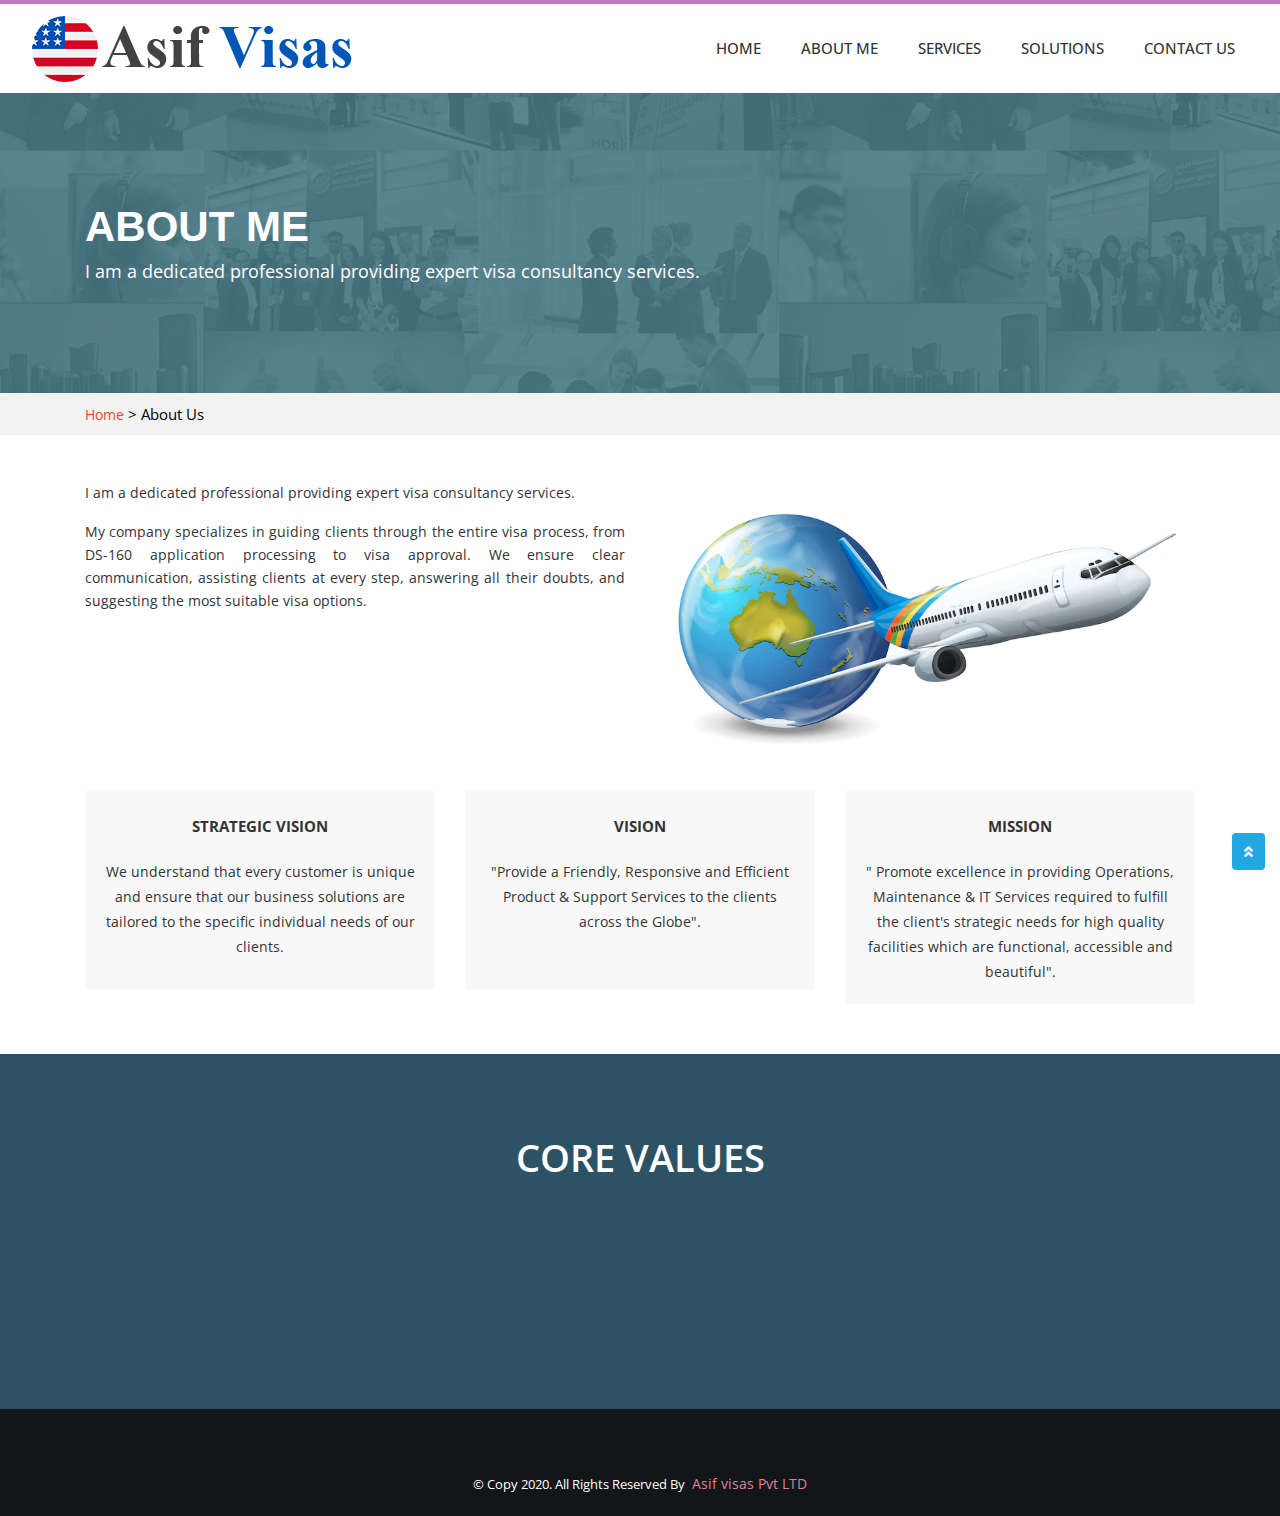
==== commit cda7f3f8: "website changes updated" ====
--- a/aboutus.html
+++ b/aboutus.html
@@ -92,7 +92,7 @@
         <div class="innerHeading">
     	<div class="container">
         	<h1>About Me</h1>
-            I am a dedicated professional providing expert visa consultancy services. My company specializes in guiding clients through the entire visa process, from DS-160 application processing to visa approval. We ensure clear communication, assisting clients at every step, answering all their doubts, and suggesting the most suitable visa options.
+            I am a dedicated professional providing expert visa consultancy services. 
         </div>
     </div>
         <!--End Banner Section-->
@@ -115,11 +115,10 @@
                   <!--Start About Image-->
                     <div class="col-lg-6  wow fadeInLeft animated" style="visibility: visible;">
                     <div class="aboutcontent">
-                            <p> <strong>Lorem Ipsum</strong> is a Private incorporated on 19 September 2018. It is classified as Non-govt company and is registered at Registrar of Companies, Hyderabad. </p>
                             
-                            <p>Lorem Ipsum is simply dummy text of the printing and typesetting industry. Lorem Ipsum has been the industry's standard dummy text ever since the 1500s, when an unknown printer took a galley of type and scrambled it to make a type specimen book. It has survived not only five</p>
-<p>
-asif visas Corporate Identification Number is and its registration number is 126779 and its registered address is <strong>L&T Metro Rail (Hyd)</strong> Ltd, Hyderabad Metro Rail Administrative Building, Uppal Main Road hyderabad Hyderabad TG 500039 IN. </p>
+                        <p > I am a dedicated professional providing expert visa consultancy services. </p>
+                        <p >My company specializes in guiding clients through the entire visa process, from DS-160 application processing to visa approval. We ensure clear communication, assisting clients at every step, answering all their doubts, and suggesting the most suitable visa options.</p>
+                            
 
                         </div>
                         
--- a/css/style.css
+++ b/css/style.css
@@ -147,12 +147,20 @@
 }
 .textService{
     font-size: 16px;
-    line-height: 35px;
 }
 .facepadding{
 padding: 40px 0px;
 }
-
+.applservice p{
+    color:#fff
+}
+.textService a{
+    color:#ff8080;
+    text-decoration: underline;
+}
+.about-img img{
+    width:100%;
+}
 .service-single.moduleLetf.aboutSingle {
     background: #f8f8f8;
     padding-bottom: 60px;
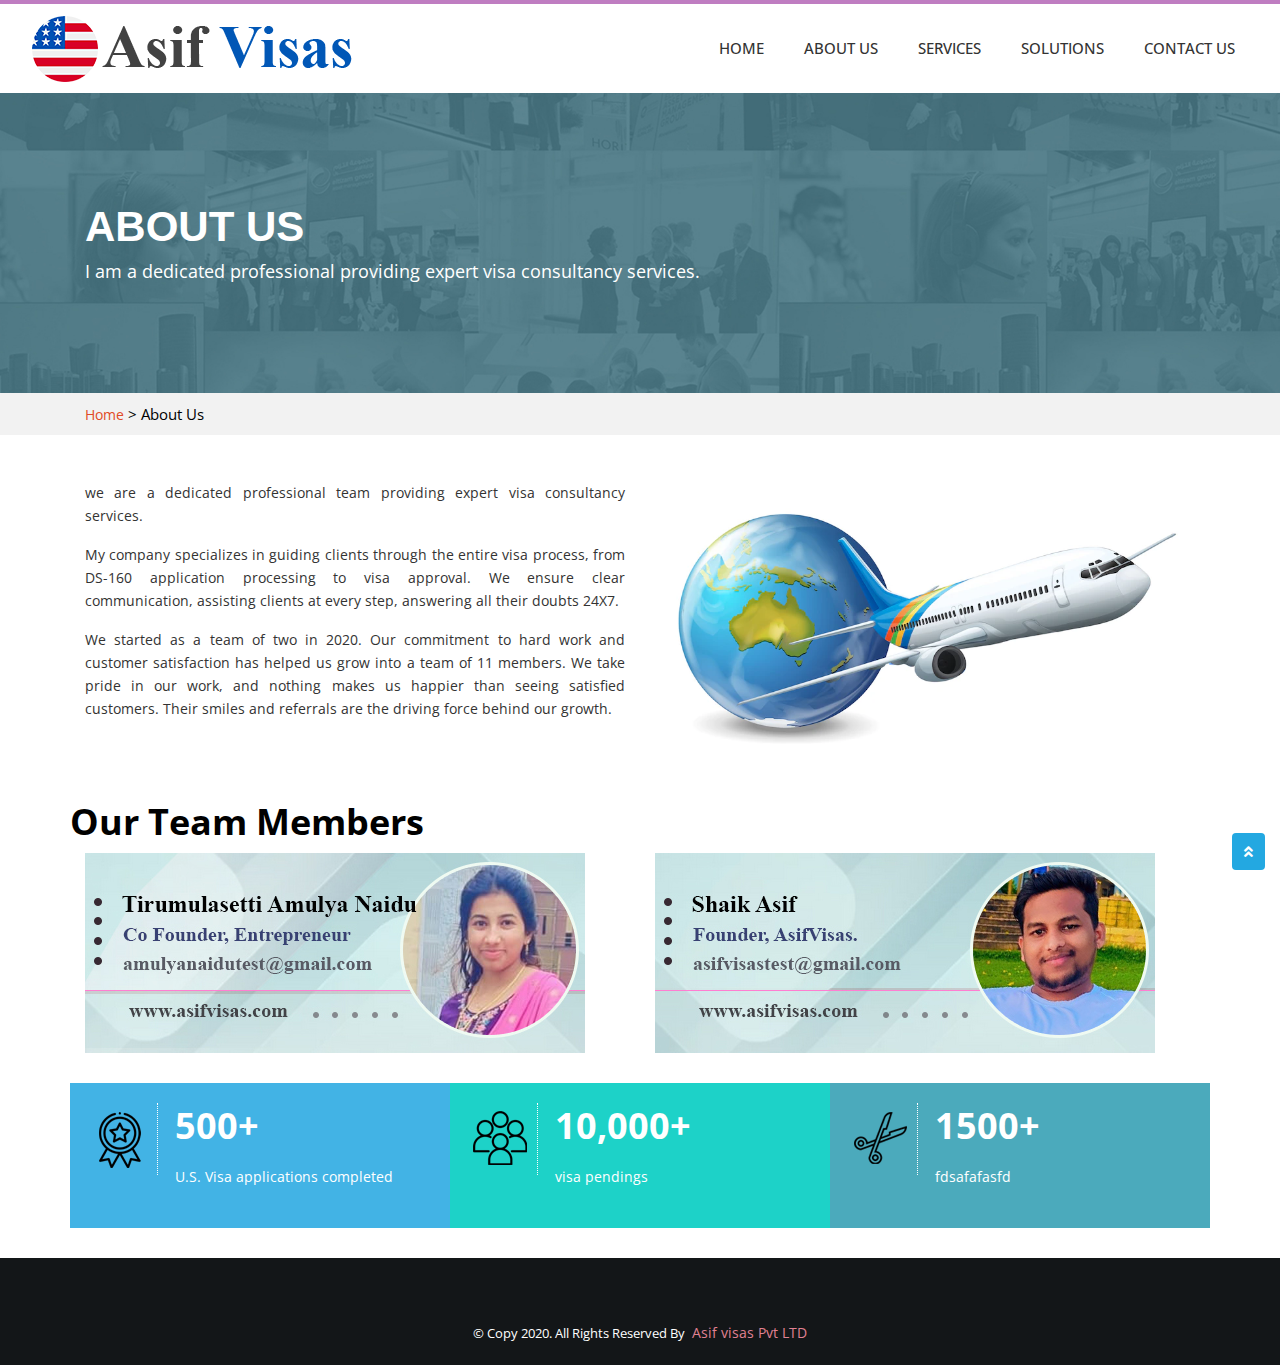
==== commit dd325fae: "about us page content updated" ====
--- a/aboutus.html
+++ b/aboutus.html
@@ -64,7 +64,7 @@
                                        <a class="nav-link js-scroll-trigger " href="index.html">Home</a>
                                    </li>
                                    <li class="nav-item">
-                                    <a class="nav-link js-scroll-trigger" href="aboutus.html">About Me</a>
+                                    <a class="nav-link js-scroll-trigger" href="aboutus.html">About Us</a>
                                     </li>
                                   
                                </li>
@@ -91,7 +91,7 @@
         <!--Start Banner Section-->
         <div class="innerHeading">
     	<div class="container">
-        	<h1>About Me</h1>
+        	<h1>About Us</h1>
             I am a dedicated professional providing expert visa consultancy services. 
         </div>
     </div>
@@ -116,9 +116,13 @@
                     <div class="col-lg-6  wow fadeInLeft animated" style="visibility: visible;">
                     <div class="aboutcontent">
                             
-                        <p > I am a dedicated professional providing expert visa consultancy services. </p>
-                        <p >My company specializes in guiding clients through the entire visa process, from DS-160 application processing to visa approval. We ensure clear communication, assisting clients at every step, answering all their doubts, and suggesting the most suitable visa options.</p>
-                            
+                        <p >we are a dedicated professional team providing expert visa consultancy services.  </p>
+                        <p >My company specializes in guiding clients through the entire visa process, from DS-160 application processing to visa approval. We ensure clear communication, assisting clients at every step, answering all their doubts 24X7. </p>
+                        
+                        <p >We started as a team of two in 2020. Our commitment to hard work and customer satisfaction has helped us grow into a team of 11 members. We take pride in our work, and nothing makes us happier than seeing satisfied customers. Their smiles and referrals are the driving force behind our growth.</p>
+                        
+                        
+                        
 
                         </div>
                         
@@ -137,92 +141,70 @@
                 
             </div>
             <!--End Container-->
+            
+        </section>
+        <section class="box-content" style="margin-bottom: 30px;">
             <div class="container">
-            <div class="row">
-                <!--Start Service Single-->
-                
-                <div class="col-sm-6 col-lg-4 col-md-4 wow fadeInDown animated" data-wow-delay="0.2s" style="visibility: visible;-webkit-animation-delay: 0.2s; -moz-animation-delay: 0.2s; animation-delay: 0.2s;">
-                   <a href="#"> <div class="service-single moduleLetf aboutSingle">
-                        <h3 class="p-color1 ">Strategic vision</h3>
-                          <p>We understand that every customer is unique and ensure that our business solutions are tailored to the specific individual needs of our clients.</p>
-                    </div></a>
-                </div>
-
-                
-                <!--End Service Single-->
-                <div class="col-sm-6 col-lg-4 col-md-4 wow fadeInDown animated" data-wow-delay="0.4s" style="visibility: visible;-webkit-animation-delay: 0.4s; -moz-animation-delay: 0.4s; animation-delay: 0.4s;">
-                   <a href="#"> <div class="service-single moduleLetf aboutSingle">
-                        <h3 class="p-color1 ">Vision </h3>
-                      <p>"Provide a Friendly, Responsive and Efficient Product & Support Services to the clients across the Globe".</p>
-                    </div></a>
-                </div>
-                
-                
-
-                <!--Start Service Single-->
-                <div class="col-sm-12 col-lg-4 col-md-4 wow fadeInDown animated" data-wow-delay="0.4s" style="visibility: visible;-webkit-animation-delay: 0.4s; -moz-animation-delay: 0.4s; animation-delay: 0.4s;">
-                   <a href="#"> <div class="service-single moduleLetf aboutSingle">
-                        <h3 class="p-color1 " style="text-align: center;">Mission </h3>
-                         <p style="text-align: center;">" Promote excellence in providing Operations, Maintenance & IT Services required to fulfill the client's strategic needs for high quality facilities which are functional, accessible and beautiful".</p>
-                    </div></a>
-                </div>
-                <!--End Service Single-->
-            <!--Start Row--> 
-
-                <!--Start About Content-->
-
-            </div>
-        </div>
-        </section>
-        <section id="counter" class="bg-cover position-relative">
-            <div class="overlay"></div>
-            <!--Start Container-->
+              <div class="row">
+                    <h2 style="width: 100%;display: block; color: #000;"><strong>Our Team Members</strong> </h2>
+                  <div class="col-md-6 col-sm-6 col-xs-12"><img loading="lazy" src="images/amulya-naidu.jpg" alt="" class="margin-bottom">
+                    </div>
+                    <div class="col-md-6 col-sm-6 col-xs-12"><img loading="lazy" src="images/asif.jpg" alt="" class="margin-bottom">
+                    </div>
+                   
+               
+              </div>
+              <!-- end row --> 
+            </div>
+          </section>
+        <section class="box-content" style="margin-bottom: 30px;">
             <div class="container">
-                <!--Start Counter Row-->
-                <div class="row">
-                <div class="col-lg-12 heading text-center ">
-                <h2 style="color:#FFF;" class="color-white"> Core Values</h2>
-                </div>
-                    <!--Start Counter Single-->
-                    <div class="col-lg-3 col-md-6 wow fadeInUp animated animated" data-wow-delay=".2s" style="visibility: visible;-webkit-animation-delay: .2s; -moz-animation-delay: .2s; animation-delay: .2s;">
-                        <div class="counter-single text-center">
-                            <h2 class="color-white2">Caring</h2>
-                            <h6 class="">We value each individual and strive to exceed our customer expectations.</h6>
-                        </div>
-                    </div>
-                    <!--End Counter Single-->
-    
-                    <!--Start Counter Single-->
-                    <div class="col-lg-3 col-md-6 wow fadeInUp animated animated" data-wow-delay=".4s" style="visibility: visible;-webkit-animation-delay: .4s; -moz-animation-delay: .4s; animation-delay: .4s;">
-                        <div class="counter-single text-center">
-                            <h2 class="color-white2">Integrity</h2>
-                            <h6 class="">We earn and uphold the trust and confidence of others in us.</h6>
-                        </div>
-                    </div>
-                    <!--End Counter Single-->
-    
-                    <!--Start Counter Single-->
-                    <div class="col-lg-3 col-md-6 wow fadeInUp animated animated" data-wow-delay=".6s" style="visibility: visible;-webkit-animation-delay: .6s; -moz-animation-delay: .6s; animation-delay: .6s;">
-                        <div class="counter-single text-center">
-                            <h2 class="color-white2">Team Work</h2>
-                            <h6 class="">We work as a team and with our partners to achieve common goals.</h6>
-                        </div>
-                    </div>
-                    <!--End Counter Single-->
-    
-                    <!--Start Counter Single-->
-                    <div class="col-lg-3 col-md-6 wow fadeInUp animated animated" data-wow-delay=".8s" style="visibility: visible;-webkit-animation-delay: .8s; -moz-animation-delay: .8s; animation-delay: .8s;">
-                        <div class="counter-single text-center">
-                            <h2 class="color-white2">Innovation</h2>
-                            <h6 class="">We constantly pursue new ideas and creative solutions.</h6>
-                        </div>
-                    </div>
-                    <!--End Counter Single-->
-                </div>
-                <!--End Counter Row-->
-            </div>
-            <!--End Container-->
-        </section>
+              <div class="row">
+                <div class="col-md-4 col-sm-4 col-xs-12 no-padding">
+                  <div class="first-box">
+                    <div class="icon"><img loading="lazy" src="images/icon11.png" alt="18+
+          Years of experience"></div>
+                    <div class="content">
+                      <h2><strong>500+</strong></h2>
+                      <p>U.S. Visa applications completed</p>
+                      </div>
+                    <!-- end content --> 
+                  </div>
+                  <!-- end first-box --> 
+                </div>
+                <!-- end col-4 -->
+                <div class="col-md-4 col-sm-4 col-xs-12 no-padding">
+                  <div class="second-box">
+                    <div class="icon"><img loading="lazy" src="images/icon22.png" alt="10,000+
+          Patients attended"></div>
+                    <div class="content">
+                      <h2><strong>10,000+</strong></h2>
+                     <p>visa pendings</p>
+                       </div>
+                    <!-- end content --> 
+                  </div>
+                  <!-- end second-box --> 
+                </div>
+                <!-- end col-4 -->
+                <div class="col-md-4 col-sm-4 col-xs-12 no-padding">
+                  <div class="third-box">
+                    <div class="icon"><img loading="lazy" src="images/icon33.png" alt="1500+
+          Surgeries performed"></div>
+                    <div class="content">
+                      <h2><strong>1500+</strong></h2>
+                      <p>fdsafafasfd </p>
+                       </div>
+                    <!-- end content --> 
+                  </div>
+                  <!-- end third-box --> 
+                </div>
+                <!-- end col-4 --> 
+              </div>
+              <!-- end row --> 
+            </div>
+            <!-- end container --> 
+          </section>
+        
         
       <!--Start Footer-->
       <footer>
--- a/css/style.css
+++ b/css/style.css
@@ -148,6 +148,57 @@
 .textService{
     font-size: 16px;
 }
+.box-content {
+    padding-top: 0;
+    color: #fff;
+  }
+  .box-content .first-box {
+    background: #42b3e5;
+    width: 100%;
+    float: left;
+    padding: 20px;
+  }
+  .box-content .icon {
+    width: 20%;
+    float: left;
+    padding: 6px 0;
+    border-right: 1px dotted #fff;
+  }
+  .box-content .content {
+    width: 80%;
+    float: left;
+    padding-left: 5%;
+  }
+  .box-content .content p {
+    color: #fff;
+    margin-bottom: 20px;
+  }
+  .box-content .second-box {
+    background: #1dd2c8;
+    width: 100%;
+    float: left;
+    padding: 20px;
+  }
+  .box-content .third-box {
+    background: #4baabc;
+    width: 100%;
+    float: left;
+    padding: 20px;
+  }
+  .no-padding {
+    padding: 0 !important;
+  }
+  .title-bottom-line::after {
+    content: '';
+    width: 80px;
+    height: 1px;
+    float: left;
+    background: #1dd2c8;
+    position: absolute;
+    left: 0;
+    bottom: -1px;
+  }
+  
 .facepadding{
 padding: 40px 0px;
 }
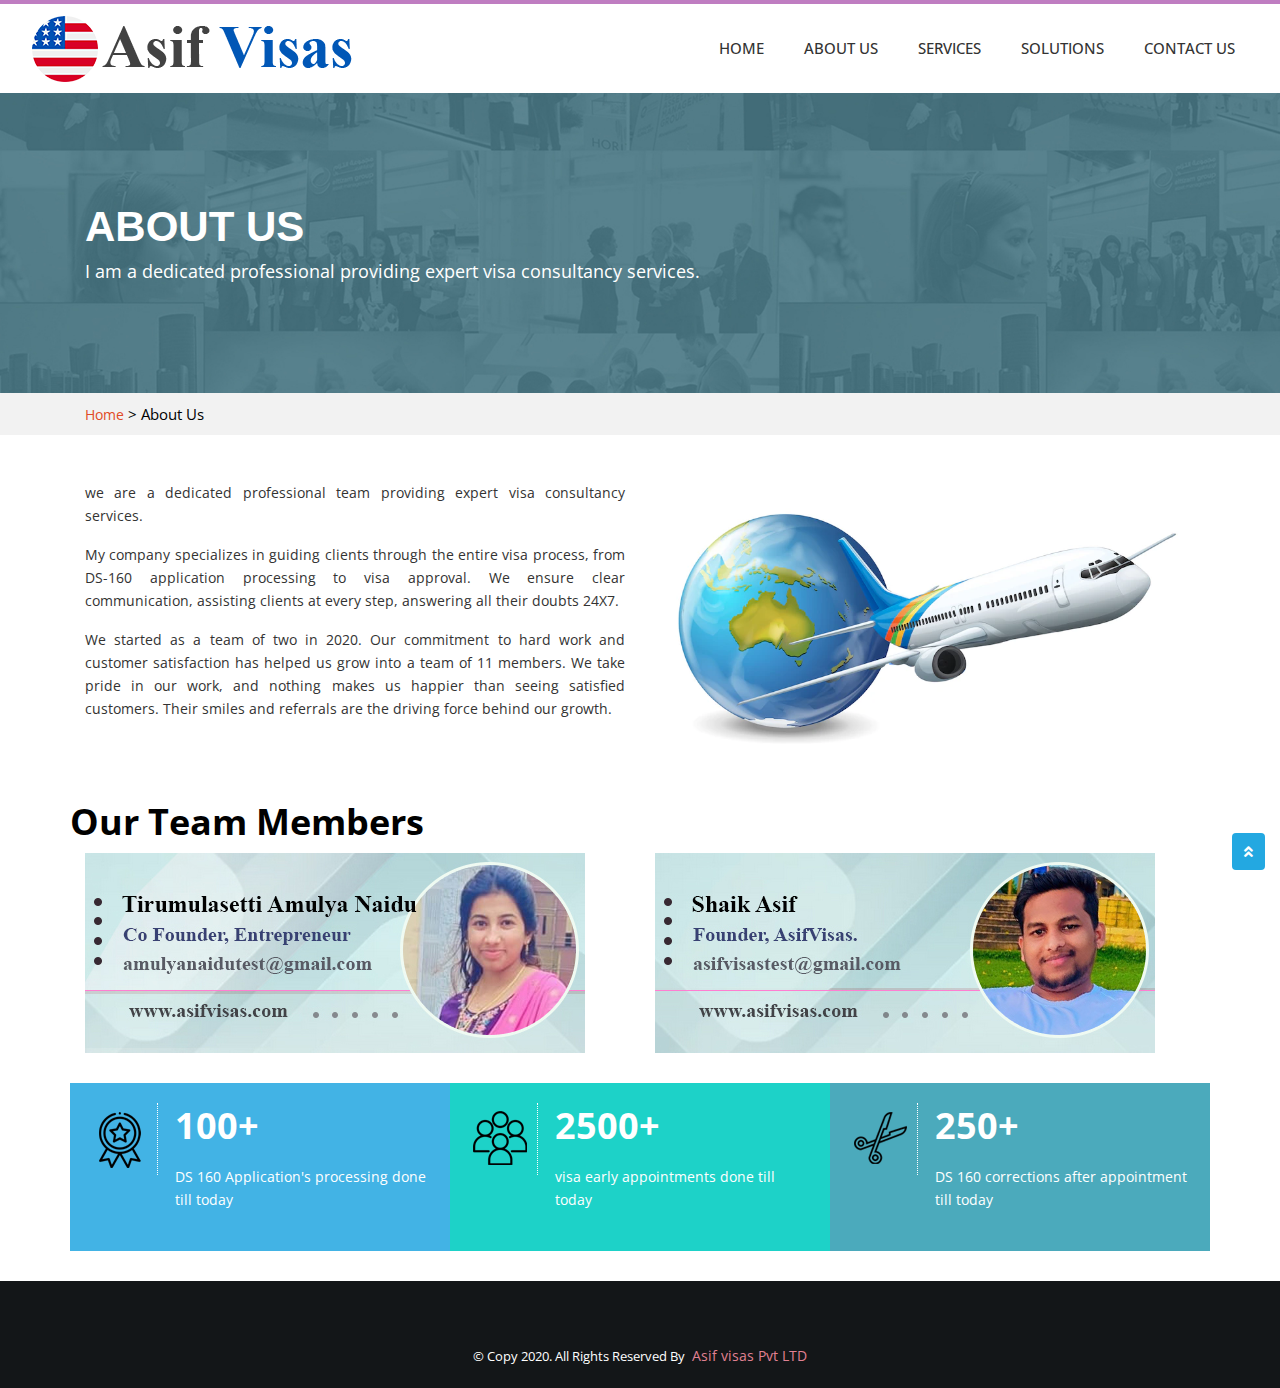
==== commit b31fbeb0: "DS 160 Application points added" ====
--- a/aboutus.html
+++ b/aboutus.html
@@ -165,8 +165,8 @@
                     <div class="icon"><img loading="lazy" src="images/icon11.png" alt="18+
           Years of experience"></div>
                     <div class="content">
-                      <h2><strong>500+</strong></h2>
-                      <p>U.S. Visa applications completed</p>
+                      <h2><strong>100+</strong></h2>
+                      <p>DS 160 Application's processing done till today</p>
                       </div>
                     <!-- end content --> 
                   </div>
@@ -178,8 +178,8 @@
                     <div class="icon"><img loading="lazy" src="images/icon22.png" alt="10,000+
           Patients attended"></div>
                     <div class="content">
-                      <h2><strong>10,000+</strong></h2>
-                     <p>visa pendings</p>
+                      <h2><strong>2500+</strong></h2>
+                     <p>visa early appointments done till today</p>
                        </div>
                     <!-- end content --> 
                   </div>
@@ -191,8 +191,8 @@
                     <div class="icon"><img loading="lazy" src="images/icon33.png" alt="1500+
           Surgeries performed"></div>
                     <div class="content">
-                      <h2><strong>1500+</strong></h2>
-                      <p>fdsafafasfd </p>
+                      <h2><strong>250+</strong></h2>
+                      <p>DS 160 corrections after appointment till today </p>
                        </div>
                     <!-- end content --> 
                   </div>
